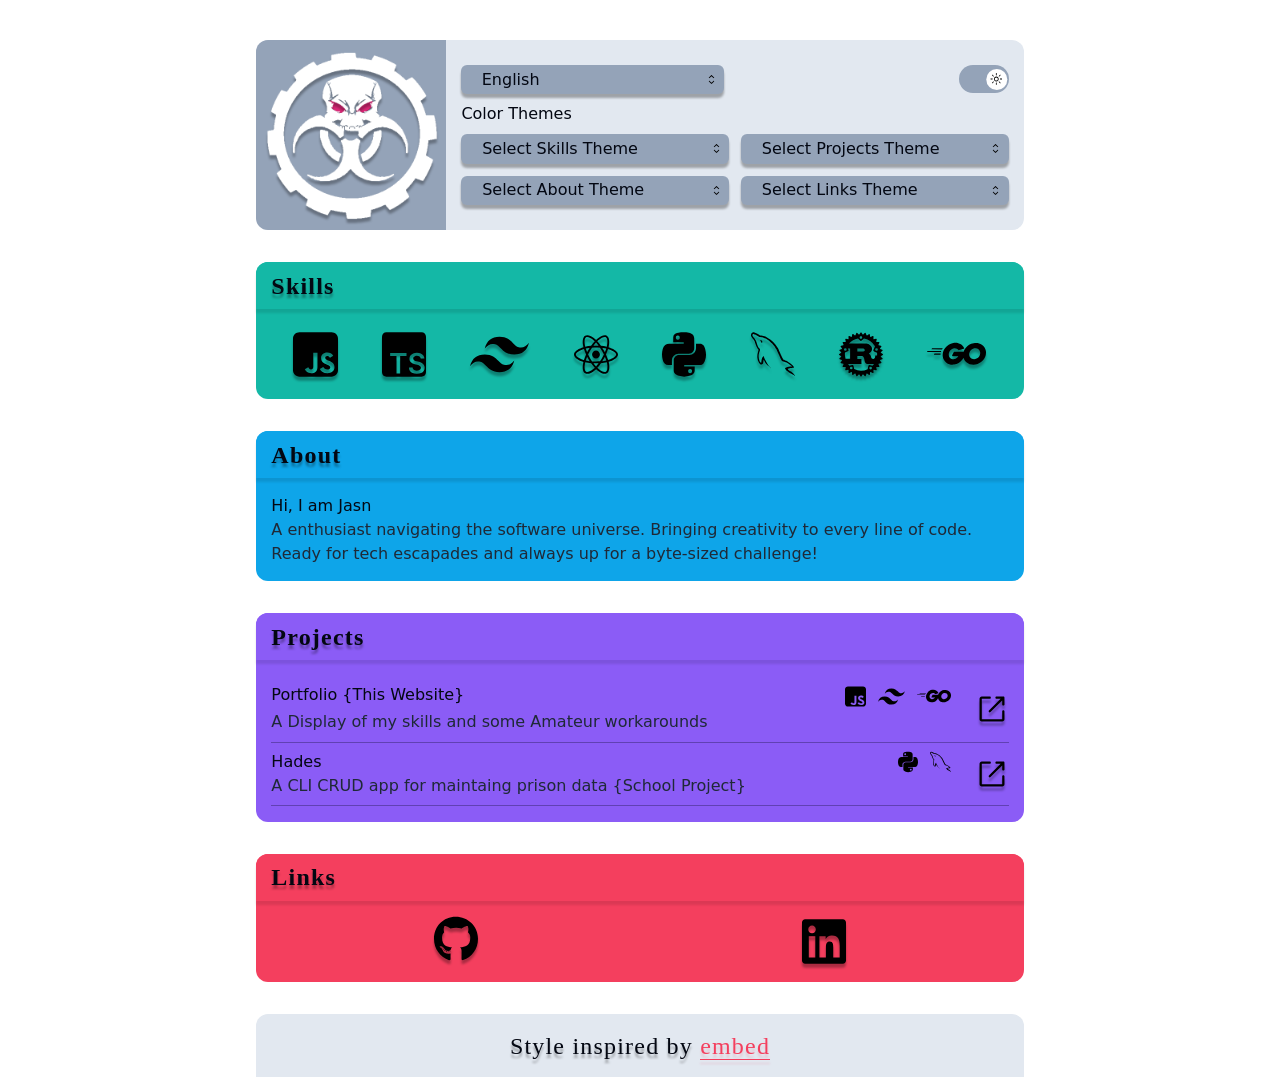
==== index.html @ 6ad72019 "first commit" ====
<!DOCTYPE html>
<html lang="de">
<head>
    <meta charset="UTF-8">
    <meta name="viewport" content="width=device-width, initial-scale=1.0">
    <title>Document</title>
    <link rel="stylesheet" href="global.css" />
    <script src="./script.js" defer></script>
    <script src="./components/switch.js" defer></script>
    <script src="./components/comboBox.js" defer></script>
    <script src="./components/comboOption.js" defer></script>
    <script src="./components/project.js" defer></script>
</head>
<body class="bg-primarybkg flex justify-center text-primarytext" >
    <main class="flex flex-col gap-8 pt-10 lg:w-3/5 xs:w-5/6 h-full">
        <section id="control" class="bg-secondarybkg md:rounded-xl sm:rounded-lg xs:rounded-md flex md:flex-row xs:flex-col xs:items-center w-full">
            <div id="side" class="bg-tertiarybkg flex justify-center md:rounded-l-xl sm:rounded-l-lg sm:rounded-t-none xs:rounded-t-md items-center md:w-1/3 xs:w-full h-full relative">
                <img src="./assets/eyes.svg" alt="eyes" class="absolute h-full xs:w-1/3 sm:w-1/4 md:w-full" />
                <img src="./assets/logo.svg" alt="logo" class="xs:w-1/3 sm:w-1/4 md:w-full drop-shadow-def dark:invert"/>
            </div>
            <div class="flex flex-col justify-start items-start w-full p-[2%] sm:gap-2 xs:gap-1">
                <div id="layer1" class="flex flex-row justify-between w-full">
                    <combo-box class="w-[48%]">
                        <combo-option>English</combo-option>
                        <combo-option>Hindi</combo-option>
                        <combo-option>German</combo-option>
                    </combo-box>
                    <rounded-switch />
                </div>
                <p class="md:inline xs:hidden">Color Themes</p>
                <div id="layer2" class="md:flex md:flex-row xs:hidden w-full gap-3 h-max">
                    <div id="column1" class="flex flex-col w-full h-full md:gap-3 sm:gap-2 xs:gap-1">
                        <combo-box class="w-full">
                            <combo-option onclick="colorChange('skills','teal')">Select Skills Theme</combo-option>
                            <combo-option onclick="colorChange('skills','rose')">Rose</combo-option>
                            <combo-option onclick="colorChange('skills','violet')">Violet</combo-option>
                            <combo-option onclick="colorChange('skills','sky')">Sky</combo-option>
                        </combo-box>
                        <combo-box class="w-full">
                            <combo-option onclick="colorChange('about','sky')">Select About Theme</combo-option>
                            <combo-option onclick="colorChange('about','teal')">Teal</combo-option>
                            <combo-option onclick="colorChange('about','rose')">Rose</combo-option>
                            <combo-option onclick="colorChange('about','violet')">Violet</combo-option>
                        </combo-box>
                    </div>
                    <div id="column2" class="flex flex-col w-full h-full md:gap-3 sm:gap-2 xs:gap-1">
                        <combo-box class="w-full">
                            <combo-option onclick="colorChange('projects','violet')">Select Projects Theme</combo-option>
                            <combo-option onclick="colorChange('projects','teal')">Teal</combo-option>
                            <combo-option onclick="colorChange('projects','rose')">Rose</combo-option>
                            <combo-option onclick="colorChange('projects','sky')">Sky</combo-option>
                        </combo-box>
                        <combo-box class="w-full">
                            <combo-option onclick="colorChange('links','rose')">Select Links  Theme</combo-option>
                            <combo-option onclick="colorChange('links','teal')">Teal</combo-option>
                            <combo-option onclick="colorChange('links','sky')">Sky</combo-option>
                            <combo-option onclick="colorChange('links','violet')">Violet</combo-option>
                        </combo-box>
                    </div>
                </div>
            </div>
        </section>

        <section id="skills" class="bg-darkteal  md:rounded-xl sm:rounded-lg xs:rounded-md w-full">
            <div id="header" class="py-[1%] px-[2%] bg-teal md:rounded-t-xl sm:rounded-t-lg  xs:rounded-t-md h-max drop-shadow-deflight">
                <p class="drop-shadow-def tracking-wider font-bold md:text-2xl sm:text-xl xs:text-sm font-montserrat">Skills</p>
            </div>
            <div id="body" class=" w-full p-[2%] drop-shadow-def flex flex-row justify-around md:rounded-b-xl sm:rounded-b-lg xs:rounded-b-md">
                <image src="./assets/techicons/js.svg" class="w-[6%] dark:invert"></image>
                <image src="./assets/techicons/ts.svg" class="w-[6%] dark:invert"></image>
                <image src="./assets/techicons/tailwind.svg" class="w-[8%] dark:invert"></image>
                <image src="./assets/techicons/react.svg" class="w-[6%] dark:invert"></image>
                <image src="./assets/techicons/python.svg" class="w-[6%] dark:invert"></image>
                <image src="./assets/techicons/mysql.svg" class="w-[6%] dark:invert"></image>
                <image src="./assets/techicons/rust.svg" class="w-[6%] dark:invert"></image>
                <image src="./assets/techicons/go.svg" class="w-[8%] dark:invert"></image>
            </div>
        </section>

        <section id="about" class="bg-darksky  md:rounded-xl sm:rounded-lg xs:rounded-md w-full">
            <div id="header" class="py-[1%] px-[2%] bg-sky md:rounded-t-xl sm:rounded-t-lg  xs:rounded-t-md h-max drop-shadow-deflight">
                <p class="drop-shadow-def tracking-wider font-bold md:text-2xl sm:text-xl xs:text-sm font-montserrat">About</p>
            </div>
            <div id="body" class=" w-full p-[2%] flex flex-row justify-between md:rounded-b-xl sm:rounded-b-lg xs:rounded-b-md">
                <p><span class="font-medium">Hi, I am Jasn</span><br>
                    <span class=" text-secondarytext">A enthusiast navigating the software universe. Bringing creativity to every line of code.  Ready for tech escapades and always up for a byte-sized challenge!</span>
                </p>
            </div>
        </section>

        <section id="projects" class="bg-darkviolet  md:rounded-xl sm:rounded-lg xs:rounded-md w-full">
            <div id="header" class="py-[1%] px-[2%] bg-violet md:rounded-t-xl sm:rounded-t-lg  xs:rounded-t-md h-max drop-shadow-deflight">
                <p class="drop-shadow-def tracking-wider font-bold md:text-2xl sm:text-xl xs:text-sm font-montserrat">Projects</p>
            </div>
            <div id="body" class=" w-full p-[2%] flex flex-col justify-between md:rounded-b-xl sm:rounded-b-lg xs:rounded-b-md h-max">
                <project-element class="w-full" link="https://github.com/JasnRathore/portfolio">
                    <p slot="title" class="md:w-1/2 xs:w-full ">Portfolio {This Website}</p>
                    <div slot="logos" class='md:flex flex-row w-1/2 justify-end xs:hidden gap-3'>
                        <image src="./assets/techicons/js.svg" class="w-[6%] dark:invert"></image>
                        <image src="./assets/techicons/tailwind.svg" class="w-[8%] dark:invert"></image>
                        <image src="./assets/techicons/go.svg" class="w-[10%] dark:invert"></image>
                    </div>
                    <p slot="description">A Display of my skills and some Amateur workarounds</p>
                </project-element>
                <project-element class="w-full"link='https://github.com/JasnRathore/Hades'>
                    <p slot="title" class="md:w-1/2 xs:w-full ">Hades</p>
                    <div slot="logos" class='md:flex flex-row w-1/2 justify-end xs:hidden gap-3'>
                        <image src="./assets/techicons/python.svg" class="w-[6%] dark:invert"></image>
                        <image src="./assets/techicons/mysql.svg" class="w-[6%] dark:invert"></image>
                    </div>
                    <p slot="description"> A CLI CRUD app for maintaing prison data {School Project}</p>
                </project-element>
        </section>

        <section id="links" class="bg-darkrose  md:rounded-xl sm:rounded-lg xs:rounded-md w-full">
            <div id="header" class="py-[1%] px-[2%] bg-rose md:rounded-t-xl sm:rounded-t-lg  xs:rounded-t-md h-max drop-shadow-deflight">
                <p class="drop-shadow-def tracking-wider font-bold md:text-2xl sm:text-xl xs:text-sm font-montserrat">Links</p>
            </div>
            <div id="body" class=" w-full p-[2%] drop-shadow-def flex flex-row justify-around md:rounded-b-xl sm:rounded-b-lg xs:rounded-b-md">
                <a href="https://github.com/JasnRathore" target="_blank" class="w-[6%]"><image src="./assets/techicons/github.svg" class="dark:invert"></image></a>
                <a href="https://www.linkedin.com/in/jasn-rathore-884644256" target="_blank" class="w-[6%]"><image src="./assets/techicons/linkedin.svg" class="dark:invert"></image></a>
            </div>
        </section>

        <section id="attribution" class="bg-secondarybkg  md:rounded-t-xl sm:rounded-t-lg xs:rounded-t-md w-full py-[2%] flex justify-center">
            <p class="tracking-wider font-medium md:text-2xl sm:text-xl xs:text-sm font-montserrat">
                <span class="dark:drop-shadow-[0_4px_1px_rgba(255,255,255,0.2)] drop-shadow-def ">Style inspired by</span>
                <a href="https://astolfo.co" target="_blank" class="text-rose drop-shadow-[0_4px_1px_rgba(244,63,94,0.2)] border-b-[0.1px] border-rose">embed</a>
            </p>
        </section>

    </main>
    <script>
        function colorChange(sectionId, colorIn) {
            // sky, teal, violet, rose
            const headerColors = ['bg-teal','bg-sky','bg-violet','bg-rose'];
            const bodyColors = ['bg-darkteal','bg-darksky','bg-darkviolet','bg-darkrose'];
            const section = document.querySelector('#'+sectionId);
            const header = section.querySelector('#header');
            for (let i = 0; i < headerColors.length; i++) {
                const color = headerColors[i];
                if (header.classList.contains(color)) {
                    header.classList.remove(color);
                    section.classList.remove(bodyColors[i]);
                }
            }
            section.classList.add('bg-dark'+colorIn);
            header.classList.add('bg-'+colorIn);
        }
    </script>
</body>
</html>
---- global.css ----
/*
! tailwindcss v3.4.1 | MIT License | https://tailwindcss.com
*/

/*
1. Prevent padding and border from affecting element width. (https://github.com/mozdevs/cssremedy/issues/4)
2. Allow adding a border to an element by just adding a border-width. (https://github.com/tailwindcss/tailwindcss/pull/116)
*/

*,
::before,
::after {
  box-sizing: border-box;
  /* 1 */
  border-width: 0;
  /* 2 */
  border-style: solid;
  /* 2 */
  border-color: #e5e7eb;
  /* 2 */
}

::before,
::after {
  --tw-content: '';
}

/*
1. Use a consistent sensible line-height in all browsers.
2. Prevent adjustments of font size after orientation changes in iOS.
3. Use a more readable tab size.
4. Use the user's configured `sans` font-family by default.
5. Use the user's configured `sans` font-feature-settings by default.
6. Use the user's configured `sans` font-variation-settings by default.
7. Disable tap highlights on iOS
*/

html,
:host {
  line-height: 1.5;
  /* 1 */
  -webkit-text-size-adjust: 100%;
  /* 2 */
  -moz-tab-size: 4;
  /* 3 */
  -o-tab-size: 4;
     tab-size: 4;
  /* 3 */
  font-family: ui-sans-serif, system-ui, sans-serif, "Apple Color Emoji", "Segoe UI Emoji", "Segoe UI Symbol", "Noto Color Emoji";
  /* 4 */
  font-feature-settings: normal;
  /* 5 */
  font-variation-settings: normal;
  /* 6 */
  -webkit-tap-highlight-color: transparent;
  /* 7 */
}

/*
1. Remove the margin in all browsers.
2. Inherit line-height from `html` so users can set them as a class directly on the `html` element.
*/

body {
  margin: 0;
  /* 1 */
  line-height: inherit;
  /* 2 */
}

/*
1. Add the correct height in Firefox.
2. Correct the inheritance of border color in Firefox. (https://bugzilla.mozilla.org/show_bug.cgi?id=190655)
3. Ensure horizontal rules are visible by default.
*/

hr {
  height: 0;
  /* 1 */
  color: inherit;
  /* 2 */
  border-top-width: 1px;
  /* 3 */
}

/*
Add the correct text decoration in Chrome, Edge, and Safari.
*/

abbr:where([title]) {
  -webkit-text-decoration: underline dotted;
          text-decoration: underline dotted;
}

/*
Remove the default font size and weight for headings.
*/

h1,
h2,
h3,
h4,
h5,
h6 {
  font-size: inherit;
  font-weight: inherit;
}

/*
Reset links to optimize for opt-in styling instead of opt-out.
*/

a {
  color: inherit;
  text-decoration: inherit;
}

/*
Add the correct font weight in Edge and Safari.
*/

b,
strong {
  font-weight: bolder;
}

/*
1. Use the user's configured `mono` font-family by default.
2. Use the user's configured `mono` font-feature-settings by default.
3. Use the user's configured `mono` font-variation-settings by default.
4. Correct the odd `em` font sizing in all browsers.
*/

code,
kbd,
samp,
pre {
  font-family: ui-monospace, SFMono-Regular, Menlo, Monaco, Consolas, "Liberation Mono", "Courier New", monospace;
  /* 1 */
  font-feature-settings: normal;
  /* 2 */
  font-variation-settings: normal;
  /* 3 */
  font-size: 1em;
  /* 4 */
}

/*
Add the correct font size in all browsers.
*/

small {
  font-size: 80%;
}

/*
Prevent `sub` and `sup` elements from affecting the line height in all browsers.
*/

sub,
sup {
  font-size: 75%;
  line-height: 0;
  position: relative;
  vertical-align: baseline;
}

sub {
  bottom: -0.25em;
}

sup {
  top: -0.5em;
}

/*
1. Remove text indentation from table contents in Chrome and Safari. (https://bugs.chromium.org/p/chromium/issues/detail?id=999088, https://bugs.webkit.org/show_bug.cgi?id=201297)
2. Correct table border color inheritance in all Chrome and Safari. (https://bugs.chromium.org/p/chromium/issues/detail?id=935729, https://bugs.webkit.org/show_bug.cgi?id=195016)
3. Remove gaps between table borders by default.
*/

table {
  text-indent: 0;
  /* 1 */
  border-color: inherit;
  /* 2 */
  border-collapse: collapse;
  /* 3 */
}

/*
1. Change the font styles in all browsers.
2. Remove the margin in Firefox and Safari.
3. Remove default padding in all browsers.
*/

button,
input,
optgroup,
select,
textarea {
  font-family: inherit;
  /* 1 */
  font-feature-settings: inherit;
  /* 1 */
  font-variation-settings: inherit;
  /* 1 */
  font-size: 100%;
  /* 1 */
  font-weight: inherit;
  /* 1 */
  line-height: inherit;
  /* 1 */
  color: inherit;
  /* 1 */
  margin: 0;
  /* 2 */
  padding: 0;
  /* 3 */
}

/*
Remove the inheritance of text transform in Edge and Firefox.
*/

button,
select {
  text-transform: none;
}

/*
1. Correct the inability to style clickable types in iOS and Safari.
2. Remove default button styles.
*/

button,
[type='button'],
[type='reset'],
[type='submit'] {
  -webkit-appearance: button;
  /* 1 */
  background-color: transparent;
  /* 2 */
  background-image: none;
  /* 2 */
}

/*
Use the modern Firefox focus style for all focusable elements.
*/

:-moz-focusring {
  outline: auto;
}

/*
Remove the additional `:invalid` styles in Firefox. (https://github.com/mozilla/gecko-dev/blob/2f9eacd9d3d995c937b4251a5557d95d494c9be1/layout/style/res/forms.css#L728-L737)
*/

:-moz-ui-invalid {
  box-shadow: none;
}

/*
Add the correct vertical alignment in Chrome and Firefox.
*/

progress {
  vertical-align: baseline;
}

/*
Correct the cursor style of increment and decrement buttons in Safari.
*/

::-webkit-inner-spin-button,
::-webkit-outer-spin-button {
  height: auto;
}

/*
1. Correct the odd appearance in Chrome and Safari.
2. Correct the outline style in Safari.
*/

[type='search'] {
  -webkit-appearance: textfield;
  /* 1 */
  outline-offset: -2px;
  /* 2 */
}

/*
Remove the inner padding in Chrome and Safari on macOS.
*/

::-webkit-search-decoration {
  -webkit-appearance: none;
}

/*
1. Correct the inability to style clickable types in iOS and Safari.
2. Change font properties to `inherit` in Safari.
*/

::-webkit-file-upload-button {
  -webkit-appearance: button;
  /* 1 */
  font: inherit;
  /* 2 */
}

/*
Add the correct display in Chrome and Safari.
*/

summary {
  display: list-item;
}

/*
Removes the default spacing and border for appropriate elements.
*/

blockquote,
dl,
dd,
h1,
h2,
h3,
h4,
h5,
h6,
hr,
figure,
p,
pre {
  margin: 0;
}

fieldset {
  margin: 0;
  padding: 0;
}

legend {
  padding: 0;
}

ol,
ul,
menu {
  list-style: none;
  margin: 0;
  padding: 0;
}

/*
Reset default styling for dialogs.
*/

dialog {
  padding: 0;
}

/*
Prevent resizing textareas horizontally by default.
*/

textarea {
  resize: vertical;
}

/*
1. Reset the default placeholder opacity in Firefox. (https://github.com/tailwindlabs/tailwindcss/issues/3300)
2. Set the default placeholder color to the user's configured gray 400 color.
*/

input::-moz-placeholder, textarea::-moz-placeholder {
  opacity: 1;
  /* 1 */
  color: #9ca3af;
  /* 2 */
}

input::placeholder,
textarea::placeholder {
  opacity: 1;
  /* 1 */
  color: #9ca3af;
  /* 2 */
}

/*
Set the default cursor for buttons.
*/

button,
[role="button"] {
  cursor: pointer;
}

/*
Make sure disabled buttons don't get the pointer cursor.
*/

:disabled {
  cursor: default;
}

/*
1. Make replaced elements `display: block` by default. (https://github.com/mozdevs/cssremedy/issues/14)
2. Add `vertical-align: middle` to align replaced elements more sensibly by default. (https://github.com/jensimmons/cssremedy/issues/14#issuecomment-634934210)
   This can trigger a poorly considered lint error in some tools but is included by design.
*/

img,
svg,
video,
canvas,
audio,
iframe,
embed,
object {
  display: block;
  /* 1 */
  vertical-align: middle;
  /* 2 */
}

/*
Constrain images and videos to the parent width and preserve their intrinsic aspect ratio. (https://github.com/mozdevs/cssremedy/issues/14)
*/

img,
video {
  max-width: 100%;
  height: auto;
}

/* Make elements with the HTML hidden attribute stay hidden by default */

[hidden] {
  display: none;
}

:root[data-mode="dark"] {
  --primarybkg: 224deg 71.43% 4.12%;
  --secondarybkg: 222.22deg 47.37% 11.18%;
  --tertiarybkg: 217.24deg 32.58% 17.45%;
  --selector: 220deg 29% 25%;
  --primarytext: 0deg 0% 100%;
  --secondarytext: 216 12.2% 83.92%;
  --teal: 173.41deg 80.39% 40%;
  --darkteal: 174.67deg 83.85% 31.57%;
  --violet: 258.31deg 89.53% 66.27%;
  --darkviolet: 262.12deg 83.26% 57.84%;
  --sky: 198.63deg 88.66% 48.43%;
  --darksky: 200.41deg 98.01% 39.41%;
  --rose: 349.72deg 89.16% 60.2%;
  --darkrose: 346.84deg 77.17% 49.8%;
}

:root[data-mode="light"] {
  --primarybkg: 0deg 0% 100%;
  --secondarybkg: 214.29deg 31.82% 91.37%;
  --tertiarybkg: 215deg 20.22% 65.1%;
  --selector: 218deg 17% 54%;
  --primarytext: 224deg 71.43% 4.12%;
  --secondarytext: 215 27.91% 16.86%;
  --teal: 173.41deg 80.39% 40%;
  --darkteal: 173.41deg 80.39% 40%;
  --violet: 258.31deg 89.53% 66.27%;
  --darkviolet: 258.31deg 89.53% 66.27%;
  --sky: 198.63deg 88.66% 48.43%;
  --darksky: 198.63deg 88.66% 48.43%;
  --rose: 349.72deg 89.16% 60.2%;
  --darkrose: 349.72deg 89.16% 60.2%;
}

.switch {
  height: 100%;
  width: 250%;
}

*, ::before, ::after {
  --tw-border-spacing-x: 0;
  --tw-border-spacing-y: 0;
  --tw-translate-x: 0;
  --tw-translate-y: 0;
  --tw-rotate: 0;
  --tw-skew-x: 0;
  --tw-skew-y: 0;
  --tw-scale-x: 1;
  --tw-scale-y: 1;
  --tw-pan-x:  ;
  --tw-pan-y:  ;
  --tw-pinch-zoom:  ;
  --tw-scroll-snap-strictness: proximity;
  --tw-gradient-from-position:  ;
  --tw-gradient-via-position:  ;
  --tw-gradient-to-position:  ;
  --tw-ordinal:  ;
  --tw-slashed-zero:  ;
  --tw-numeric-figure:  ;
  --tw-numeric-spacing:  ;
  --tw-numeric-fraction:  ;
  --tw-ring-inset:  ;
  --tw-ring-offset-width: 0px;
  --tw-ring-offset-color: #fff;
  --tw-ring-color: rgb(59 130 246 / 0.5);
  --tw-ring-offset-shadow: 0 0 #0000;
  --tw-ring-shadow: 0 0 #0000;
  --tw-shadow: 0 0 #0000;
  --tw-shadow-colored: 0 0 #0000;
  --tw-blur:  ;
  --tw-brightness:  ;
  --tw-contrast:  ;
  --tw-grayscale:  ;
  --tw-hue-rotate:  ;
  --tw-invert:  ;
  --tw-saturate:  ;
  --tw-sepia:  ;
  --tw-drop-shadow:  ;
  --tw-backdrop-blur:  ;
  --tw-backdrop-brightness:  ;
  --tw-backdrop-contrast:  ;
  --tw-backdrop-grayscale:  ;
  --tw-backdrop-hue-rotate:  ;
  --tw-backdrop-invert:  ;
  --tw-backdrop-opacity:  ;
  --tw-backdrop-saturate:  ;
  --tw-backdrop-sepia:  ;
}

::backdrop {
  --tw-border-spacing-x: 0;
  --tw-border-spacing-y: 0;
  --tw-translate-x: 0;
  --tw-translate-y: 0;
  --tw-rotate: 0;
  --tw-skew-x: 0;
  --tw-skew-y: 0;
  --tw-scale-x: 1;
  --tw-scale-y: 1;
  --tw-pan-x:  ;
  --tw-pan-y:  ;
  --tw-pinch-zoom:  ;
  --tw-scroll-snap-strictness: proximity;
  --tw-gradient-from-position:  ;
  --tw-gradient-via-position:  ;
  --tw-gradient-to-position:  ;
  --tw-ordinal:  ;
  --tw-slashed-zero:  ;
  --tw-numeric-figure:  ;
  --tw-numeric-spacing:  ;
  --tw-numeric-fraction:  ;
  --tw-ring-inset:  ;
  --tw-ring-offset-width: 0px;
  --tw-ring-offset-color: #fff;
  --tw-ring-color: rgb(59 130 246 / 0.5);
  --tw-ring-offset-shadow: 0 0 #0000;
  --tw-ring-shadow: 0 0 #0000;
  --tw-shadow: 0 0 #0000;
  --tw-shadow-colored: 0 0 #0000;
  --tw-blur:  ;
  --tw-brightness:  ;
  --tw-contrast:  ;
  --tw-grayscale:  ;
  --tw-hue-rotate:  ;
  --tw-invert:  ;
  --tw-saturate:  ;
  --tw-sepia:  ;
  --tw-drop-shadow:  ;
  --tw-backdrop-blur:  ;
  --tw-backdrop-brightness:  ;
  --tw-backdrop-contrast:  ;
  --tw-backdrop-grayscale:  ;
  --tw-backdrop-hue-rotate:  ;
  --tw-backdrop-invert:  ;
  --tw-backdrop-opacity:  ;
  --tw-backdrop-saturate:  ;
  --tw-backdrop-sepia:  ;
}

.container {
  width: 100%;
}

@media (min-width: 180px) {
  .container {
    max-width: 180px;
  }
}

@media (min-width: 360px) {
  .container {
    max-width: 360px;
  }
}

@media (min-width: 640px) {
  .container {
    max-width: 640px;
  }
}

@media (min-width: 768px) {
  .container {
    max-width: 768px;
  }
}

@media (min-width: 1024px) {
  .container {
    max-width: 1024px;
  }
}

@media (min-width: 1280px) {
  .container {
    max-width: 1280px;
  }
}

@media (min-width: 1536px) {
  .container {
    max-width: 1536px;
  }
}

.absolute {
  position: absolute;
}

.relative {
  position: relative;
}

.z-0 {
  z-index: 0;
}

.z-50 {
  z-index: 50;
}

.inline {
  display: inline;
}

.flex {
  display: flex;
}

.hidden {
  display: none;
}

.aspect-square {
  aspect-ratio: 1 / 1;
}

.size-3\/5 {
  width: 60%;
  height: 60%;
}

.h-\[28px\] {
  height: 28px;
}

.h-\[75\%\] {
  height: 75%;
}

.h-full {
  height: 100%;
}

.h-max {
  height: -moz-max-content;
  height: max-content;
}

.w-1\/2 {
  width: 50%;
}

.w-\[10\%\] {
  width: 10%;
}

.w-\[48\%\] {
  width: 48%;
}

.w-\[5\%\] {
  width: 5%;
}

.w-\[50px\] {
  width: 50px;
}

.w-\[6\%\] {
  width: 6%;
}

.w-\[8\%\] {
  width: 8%;
}

.w-full {
  width: 100%;
}

.w-max {
  width: -moz-max-content;
  width: max-content;
}

.translate-x-\[10\%\] {
  --tw-translate-x: 10%;
  transform: translate(var(--tw-translate-x), var(--tw-translate-y)) rotate(var(--tw-rotate)) skewX(var(--tw-skew-x)) skewY(var(--tw-skew-y)) scaleX(var(--tw-scale-x)) scaleY(var(--tw-scale-y));
}

.translate-x-\[130\%\] {
  --tw-translate-x: 130%;
  transform: translate(var(--tw-translate-x), var(--tw-translate-y)) rotate(var(--tw-rotate)) skewX(var(--tw-skew-x)) skewY(var(--tw-skew-y)) scaleX(var(--tw-scale-x)) scaleY(var(--tw-scale-y));
}

.cursor-pointer {
  cursor: pointer;
}

.flex-row {
  flex-direction: row;
}

.flex-col {
  flex-direction: column;
}

.items-start {
  align-items: flex-start;
}

.items-center {
  align-items: center;
}

.justify-start {
  justify-content: flex-start;
}

.justify-end {
  justify-content: flex-end;
}

.justify-center {
  justify-content: center;
}

.justify-between {
  justify-content: space-between;
}

.justify-around {
  justify-content: space-around;
}

.gap-3 {
  gap: 0.75rem;
}

.gap-6 {
  gap: 1.5rem;
}

.gap-8 {
  gap: 2rem;
}

.overflow-hidden {
  overflow: hidden;
}

.overflow-clip {
  overflow: clip;
}

.text-ellipsis {
  text-overflow: ellipsis;
}

.rounded-full {
  border-radius: 9999px;
}

.rounded-lg {
  border-radius: 0.5rem;
}

.rounded-md {
  border-radius: 0.375rem;
}

.border-\[0\.1px\] {
  border-width: 0.1px;
}

.border-b-\[0\.1px\] {
  border-bottom-width: 0.1px;
}

.border-none {
  border-style: none;
}

.border-black\/30 {
  border-color: rgb(0 0 0 / 0.3);
}

.border-rose {
  --tw-border-opacity: 1;
  border-color: hsl(var(--rose) / var(--tw-border-opacity));
}

.border-slate-950\/30 {
  border-color: rgb(2 6 23 / 0.3);
}

.bg-darkrose {
  --tw-bg-opacity: 1;
  background-color: hsl(var(--darkrose) / var(--tw-bg-opacity));
}

.bg-darksky {
  --tw-bg-opacity: 1;
  background-color: hsl(var(--darksky) / var(--tw-bg-opacity));
}

.bg-darkteal {
  --tw-bg-opacity: 1;
  background-color: hsl(var(--darkteal) / var(--tw-bg-opacity));
}

.bg-darkviolet {
  --tw-bg-opacity: 1;
  background-color: hsl(var(--darkviolet) / var(--tw-bg-opacity));
}

.bg-primarybkg {
  --tw-bg-opacity: 1;
  background-color: hsl(var(--primarybkg) / var(--tw-bg-opacity));
}

.bg-rose {
  --tw-bg-opacity: 1;
  background-color: hsl(var(--rose) / var(--tw-bg-opacity));
}

.bg-secondarybkg {
  --tw-bg-opacity: 1;
  background-color: hsl(var(--secondarybkg) / var(--tw-bg-opacity));
}

.bg-sky {
  --tw-bg-opacity: 1;
  background-color: hsl(var(--sky) / var(--tw-bg-opacity));
}

.bg-teal {
  --tw-bg-opacity: 1;
  background-color: hsl(var(--teal) / var(--tw-bg-opacity));
}

.bg-tertiarybkg {
  --tw-bg-opacity: 1;
  background-color: hsl(var(--tertiarybkg) / var(--tw-bg-opacity));
}

.bg-violet {
  --tw-bg-opacity: 1;
  background-color: hsl(var(--violet) / var(--tw-bg-opacity));
}

.bg-none {
  background-image: none;
}

.p-\[2\%\] {
  padding: 2%;
}

.p-\[5\%\] {
  padding: 5%;
}

.px-\[2\%\] {
  padding-left: 2%;
  padding-right: 2%;
}

.py-\[1\%\] {
  padding-top: 1%;
  padding-bottom: 1%;
}

.py-\[2\%\] {
  padding-top: 2%;
  padding-bottom: 2%;
}

.pl-\[6\%\] {
  padding-left: 6%;
}

.pt-10 {
  padding-top: 2.5rem;
}

.text-left {
  text-align: left;
}

.font-montserrat {
  font-family: Montserrat;
}

.font-bold {
  font-weight: 700;
}

.font-medium {
  font-weight: 500;
}

.tracking-wider {
  letter-spacing: 0.05em;
}

.text-primarytext {
  --tw-text-opacity: 1;
  color: hsl(var(--primarytext) / var(--tw-text-opacity));
}

.text-rose {
  --tw-text-opacity: 1;
  color: hsl(var(--rose) / var(--tw-text-opacity));
}

.text-secondarytext {
  --tw-text-opacity: 1;
  color: hsl(var(--secondarytext) / var(--tw-text-opacity));
}

.drop-shadow-\[0_4px_1px_rgba\(244\2c 63\2c 94\2c 0\.2\)\] {
  --tw-drop-shadow: drop-shadow(0 4px 1px rgba(244,63,94,0.2));
  filter: var(--tw-blur) var(--tw-brightness) var(--tw-contrast) var(--tw-grayscale) var(--tw-hue-rotate) var(--tw-invert) var(--tw-saturate) var(--tw-sepia) var(--tw-drop-shadow);
}

.drop-shadow-def {
  --tw-drop-shadow: drop-shadow(0 4px 1px rgba(0,0,0,0.3));
  filter: var(--tw-blur) var(--tw-brightness) var(--tw-contrast) var(--tw-grayscale) var(--tw-hue-rotate) var(--tw-invert) var(--tw-saturate) var(--tw-sepia) var(--tw-drop-shadow);
}

.drop-shadow-deflight {
  --tw-drop-shadow: drop-shadow(0 4px 1px rgba(0,0,0,0.1));
  filter: var(--tw-blur) var(--tw-brightness) var(--tw-contrast) var(--tw-grayscale) var(--tw-hue-rotate) var(--tw-invert) var(--tw-saturate) var(--tw-sepia) var(--tw-drop-shadow);
}

.transition-transform {
  transition-property: transform;
  transition-timing-function: cubic-bezier(0.4, 0, 0.2, 1);
  transition-duration: 150ms;
}

.duration-100 {
  transition-duration: 100ms;
}

.hover\:bg-selector:hover {
  --tw-bg-opacity: 1;
  background-color: hsl(var(--selector) / var(--tw-bg-opacity));
}

@media (min-width: 360px) {
  .xs\:hidden {
    display: none;
  }

  .xs\:w-1\/3 {
    width: 33.333333%;
  }

  .xs\:w-5\/6 {
    width: 83.333333%;
  }

  .xs\:w-full {
    width: 100%;
  }

  .xs\:flex-col {
    flex-direction: column;
  }

  .xs\:items-center {
    align-items: center;
  }

  .xs\:gap-1 {
    gap: 0.25rem;
  }

  .xs\:rounded-md {
    border-radius: 0.375rem;
  }

  .xs\:rounded-b-md {
    border-bottom-right-radius: 0.375rem;
    border-bottom-left-radius: 0.375rem;
  }

  .xs\:rounded-t-md {
    border-top-left-radius: 0.375rem;
    border-top-right-radius: 0.375rem;
  }

  .xs\:text-sm {
    font-size: 0.875rem;
    line-height: 1.25rem;
  }
}

@media (min-width: 640px) {
  .sm\:w-1\/4 {
    width: 25%;
  }

  .sm\:gap-2 {
    gap: 0.5rem;
  }

  .sm\:rounded-lg {
    border-radius: 0.5rem;
  }

  .sm\:rounded-b-lg {
    border-bottom-right-radius: 0.5rem;
    border-bottom-left-radius: 0.5rem;
  }

  .sm\:rounded-l-lg {
    border-top-left-radius: 0.5rem;
    border-bottom-left-radius: 0.5rem;
  }

  .sm\:rounded-t-lg {
    border-top-left-radius: 0.5rem;
    border-top-right-radius: 0.5rem;
  }

  .sm\:rounded-t-none {
    border-top-left-radius: 0px;
    border-top-right-radius: 0px;
  }

  .sm\:text-xl {
    font-size: 1.25rem;
    line-height: 1.75rem;
  }
}

@media (min-width: 768px) {
  .md\:inline {
    display: inline;
  }

  .md\:flex {
    display: flex;
  }

  .md\:w-1\/2 {
    width: 50%;
  }

  .md\:w-1\/3 {
    width: 33.333333%;
  }

  .md\:w-full {
    width: 100%;
  }

  .md\:flex-row {
    flex-direction: row;
  }

  .md\:gap-3 {
    gap: 0.75rem;
  }

  .md\:rounded-xl {
    border-radius: 0.75rem;
  }

  .md\:rounded-b-xl {
    border-bottom-right-radius: 0.75rem;
    border-bottom-left-radius: 0.75rem;
  }

  .md\:rounded-l-xl {
    border-top-left-radius: 0.75rem;
    border-bottom-left-radius: 0.75rem;
  }

  .md\:rounded-t-xl {
    border-top-left-radius: 0.75rem;
    border-top-right-radius: 0.75rem;
  }

  .md\:text-2xl {
    font-size: 1.5rem;
    line-height: 2rem;
  }
}

@media (min-width: 1024px) {
  .lg\:w-3\/5 {
    width: 60%;
  }
}

.dark\:border-white\/30:where([data-mode="dark"], [data-mode="dark"] *) {
  border-color: rgb(255 255 255 / 0.3);
}

.dark\:drop-shadow-\[0_4px_1px_rgba\(255\2c 255\2c 255\2c 0\.2\)\]:where([data-mode="dark"], [data-mode="dark"] *) {
  --tw-drop-shadow: drop-shadow(0 4px 1px rgba(255,255,255,0.2));
  filter: var(--tw-blur) var(--tw-brightness) var(--tw-contrast) var(--tw-grayscale) var(--tw-hue-rotate) var(--tw-invert) var(--tw-saturate) var(--tw-sepia) var(--tw-drop-shadow);
}

.dark\:invert:where([data-mode="dark"], [data-mode="dark"] *) {
  --tw-invert: invert(100%);
  filter: var(--tw-blur) var(--tw-brightness) var(--tw-contrast) var(--tw-grayscale) var(--tw-hue-rotate) var(--tw-invert) var(--tw-saturate) var(--tw-sepia) var(--tw-drop-shadow);
}
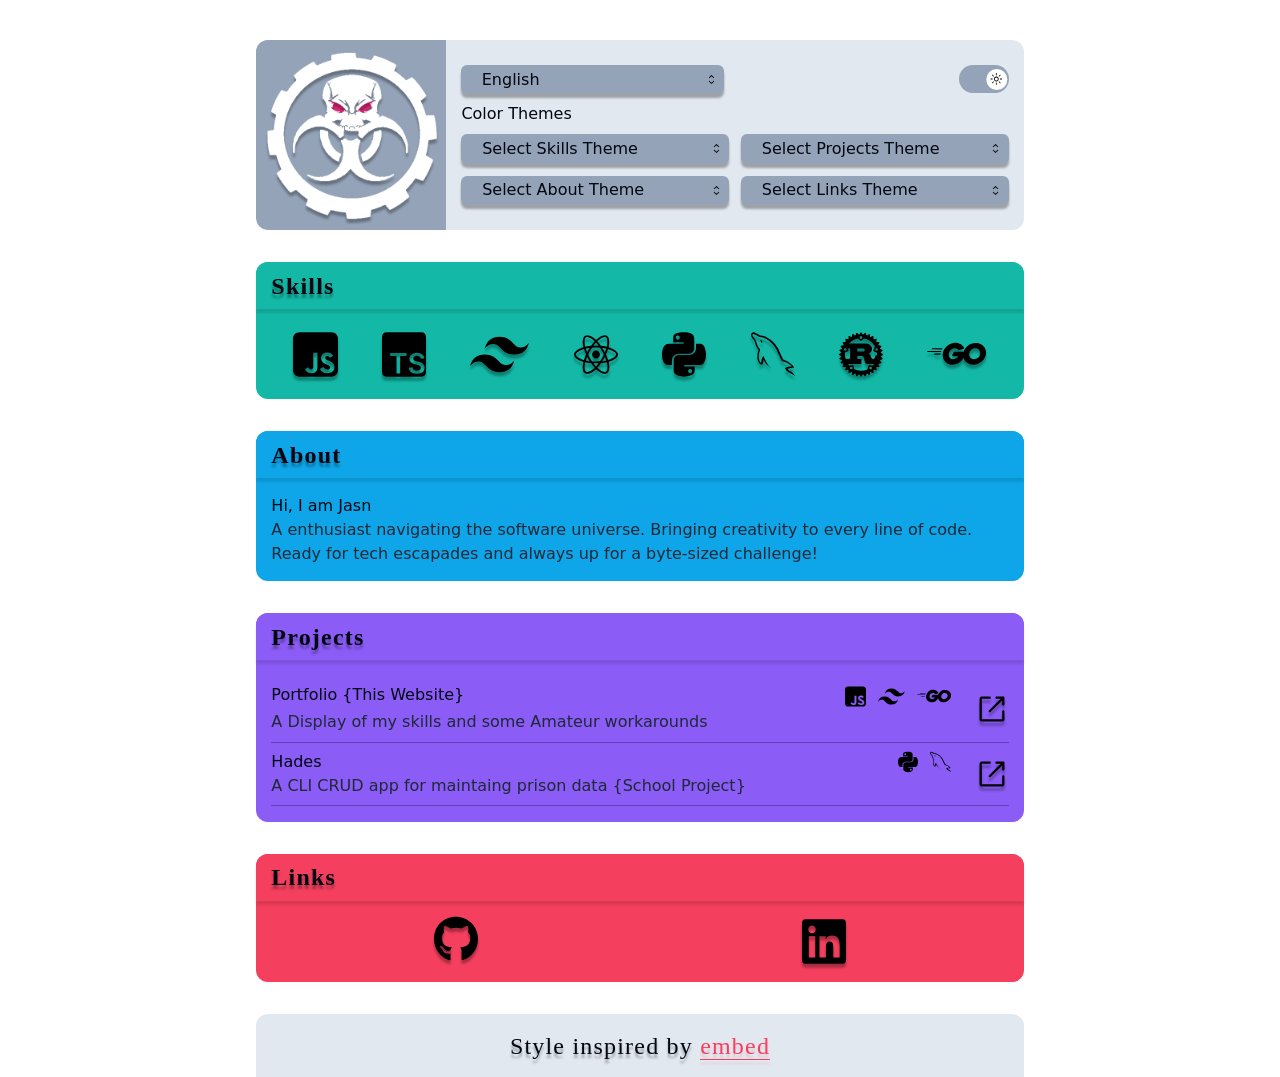
==== commit 498a9c90: "Add files via upload" ====
--- a/index.html
+++ b/index.html
@@ -1,152 +1,152 @@
-<!DOCTYPE html>
-<html lang="de">
-<head>
-    <meta charset="UTF-8">
-    <meta name="viewport" content="width=device-width, initial-scale=1.0">
-    <title>Document</title>
-    <link rel="stylesheet" href="global.css" />
-    <script src="./script.js" defer></script>
-    <script src="./components/switch.js" defer></script>
-    <script src="./components/comboBox.js" defer></script>
-    <script src="./components/comboOption.js" defer></script>
-    <script src="./components/project.js" defer></script>
-</head>
-<body class="bg-primarybkg flex justify-center text-primarytext" >
-    <main class="flex flex-col gap-8 pt-10 lg:w-3/5 xs:w-5/6 h-full">
-        <section id="control" class="bg-secondarybkg md:rounded-xl sm:rounded-lg xs:rounded-md flex md:flex-row xs:flex-col xs:items-center w-full">
-            <div id="side" class="bg-tertiarybkg flex justify-center md:rounded-l-xl sm:rounded-l-lg sm:rounded-t-none xs:rounded-t-md items-center md:w-1/3 xs:w-full h-full relative">
-                <img src="./assets/eyes.svg" alt="eyes" class="absolute h-full xs:w-1/3 sm:w-1/4 md:w-full" />
-                <img src="./assets/logo.svg" alt="logo" class="xs:w-1/3 sm:w-1/4 md:w-full drop-shadow-def dark:invert"/>
-            </div>
-            <div class="flex flex-col justify-start items-start w-full p-[2%] sm:gap-2 xs:gap-1">
-                <div id="layer1" class="flex flex-row justify-between w-full">
-                    <combo-box class="w-[48%]">
-                        <combo-option>English</combo-option>
-                        <combo-option>Hindi</combo-option>
-                        <combo-option>German</combo-option>
-                    </combo-box>
-                    <rounded-switch />
-                </div>
-                <p class="md:inline xs:hidden">Color Themes</p>
-                <div id="layer2" class="md:flex md:flex-row xs:hidden w-full gap-3 h-max">
-                    <div id="column1" class="flex flex-col w-full h-full md:gap-3 sm:gap-2 xs:gap-1">
-                        <combo-box class="w-full">
-                            <combo-option onclick="colorChange('skills','teal')">Select Skills Theme</combo-option>
-                            <combo-option onclick="colorChange('skills','rose')">Rose</combo-option>
-                            <combo-option onclick="colorChange('skills','violet')">Violet</combo-option>
-                            <combo-option onclick="colorChange('skills','sky')">Sky</combo-option>
-                        </combo-box>
-                        <combo-box class="w-full">
-                            <combo-option onclick="colorChange('about','sky')">Select About Theme</combo-option>
-                            <combo-option onclick="colorChange('about','teal')">Teal</combo-option>
-                            <combo-option onclick="colorChange('about','rose')">Rose</combo-option>
-                            <combo-option onclick="colorChange('about','violet')">Violet</combo-option>
-                        </combo-box>
-                    </div>
-                    <div id="column2" class="flex flex-col w-full h-full md:gap-3 sm:gap-2 xs:gap-1">
-                        <combo-box class="w-full">
-                            <combo-option onclick="colorChange('projects','violet')">Select Projects Theme</combo-option>
-                            <combo-option onclick="colorChange('projects','teal')">Teal</combo-option>
-                            <combo-option onclick="colorChange('projects','rose')">Rose</combo-option>
-                            <combo-option onclick="colorChange('projects','sky')">Sky</combo-option>
-                        </combo-box>
-                        <combo-box class="w-full">
-                            <combo-option onclick="colorChange('links','rose')">Select Links  Theme</combo-option>
-                            <combo-option onclick="colorChange('links','teal')">Teal</combo-option>
-                            <combo-option onclick="colorChange('links','sky')">Sky</combo-option>
-                            <combo-option onclick="colorChange('links','violet')">Violet</combo-option>
-                        </combo-box>
-                    </div>
-                </div>
-            </div>
-        </section>
-
-        <section id="skills" class="bg-darkteal  md:rounded-xl sm:rounded-lg xs:rounded-md w-full">
-            <div id="header" class="py-[1%] px-[2%] bg-teal md:rounded-t-xl sm:rounded-t-lg  xs:rounded-t-md h-max drop-shadow-deflight">
-                <p class="drop-shadow-def tracking-wider font-bold md:text-2xl sm:text-xl xs:text-sm font-montserrat">Skills</p>
-            </div>
-            <div id="body" class=" w-full p-[2%] drop-shadow-def flex flex-row justify-around md:rounded-b-xl sm:rounded-b-lg xs:rounded-b-md">
-                <image src="./assets/techicons/js.svg" class="w-[6%] dark:invert"></image>
-                <image src="./assets/techicons/ts.svg" class="w-[6%] dark:invert"></image>
-                <image src="./assets/techicons/tailwind.svg" class="w-[8%] dark:invert"></image>
-                <image src="./assets/techicons/react.svg" class="w-[6%] dark:invert"></image>
-                <image src="./assets/techicons/python.svg" class="w-[6%] dark:invert"></image>
-                <image src="./assets/techicons/mysql.svg" class="w-[6%] dark:invert"></image>
-                <image src="./assets/techicons/rust.svg" class="w-[6%] dark:invert"></image>
-                <image src="./assets/techicons/go.svg" class="w-[8%] dark:invert"></image>
-            </div>
-        </section>
-
-        <section id="about" class="bg-darksky  md:rounded-xl sm:rounded-lg xs:rounded-md w-full">
-            <div id="header" class="py-[1%] px-[2%] bg-sky md:rounded-t-xl sm:rounded-t-lg  xs:rounded-t-md h-max drop-shadow-deflight">
-                <p class="drop-shadow-def tracking-wider font-bold md:text-2xl sm:text-xl xs:text-sm font-montserrat">About</p>
-            </div>
-            <div id="body" class=" w-full p-[2%] flex flex-row justify-between md:rounded-b-xl sm:rounded-b-lg xs:rounded-b-md">
-                <p><span class="font-medium">Hi, I am Jasn</span><br>
-                    <span class=" text-secondarytext">A enthusiast navigating the software universe. Bringing creativity to every line of code.  Ready for tech escapades and always up for a byte-sized challenge!</span>
-                </p>
-            </div>
-        </section>
-
-        <section id="projects" class="bg-darkviolet  md:rounded-xl sm:rounded-lg xs:rounded-md w-full">
-            <div id="header" class="py-[1%] px-[2%] bg-violet md:rounded-t-xl sm:rounded-t-lg  xs:rounded-t-md h-max drop-shadow-deflight">
-                <p class="drop-shadow-def tracking-wider font-bold md:text-2xl sm:text-xl xs:text-sm font-montserrat">Projects</p>
-            </div>
-            <div id="body" class=" w-full p-[2%] flex flex-col justify-between md:rounded-b-xl sm:rounded-b-lg xs:rounded-b-md h-max">
-                <project-element class="w-full" link="https://github.com/JasnRathore/portfolio">
-                    <p slot="title" class="md:w-1/2 xs:w-full ">Portfolio {This Website}</p>
-                    <div slot="logos" class='md:flex flex-row w-1/2 justify-end xs:hidden gap-3'>
-                        <image src="./assets/techicons/js.svg" class="w-[6%] dark:invert"></image>
-                        <image src="./assets/techicons/tailwind.svg" class="w-[8%] dark:invert"></image>
-                        <image src="./assets/techicons/go.svg" class="w-[10%] dark:invert"></image>
-                    </div>
-                    <p slot="description">A Display of my skills and some Amateur workarounds</p>
-                </project-element>
-                <project-element class="w-full"link='https://github.com/JasnRathore/Hades'>
-                    <p slot="title" class="md:w-1/2 xs:w-full ">Hades</p>
-                    <div slot="logos" class='md:flex flex-row w-1/2 justify-end xs:hidden gap-3'>
-                        <image src="./assets/techicons/python.svg" class="w-[6%] dark:invert"></image>
-                        <image src="./assets/techicons/mysql.svg" class="w-[6%] dark:invert"></image>
-                    </div>
-                    <p slot="description"> A CLI CRUD app for maintaing prison data {School Project}</p>
-                </project-element>
-        </section>
-
-        <section id="links" class="bg-darkrose  md:rounded-xl sm:rounded-lg xs:rounded-md w-full">
-            <div id="header" class="py-[1%] px-[2%] bg-rose md:rounded-t-xl sm:rounded-t-lg  xs:rounded-t-md h-max drop-shadow-deflight">
-                <p class="drop-shadow-def tracking-wider font-bold md:text-2xl sm:text-xl xs:text-sm font-montserrat">Links</p>
-            </div>
-            <div id="body" class=" w-full p-[2%] drop-shadow-def flex flex-row justify-around md:rounded-b-xl sm:rounded-b-lg xs:rounded-b-md">
-                <a href="https://github.com/JasnRathore" target="_blank" class="w-[6%]"><image src="./assets/techicons/github.svg" class="dark:invert"></image></a>
-                <a href="https://www.linkedin.com/in/jasn-rathore-884644256" target="_blank" class="w-[6%]"><image src="./assets/techicons/linkedin.svg" class="dark:invert"></image></a>
-            </div>
-        </section>
-
-        <section id="attribution" class="bg-secondarybkg  md:rounded-t-xl sm:rounded-t-lg xs:rounded-t-md w-full py-[2%] flex justify-center">
-            <p class="tracking-wider font-medium md:text-2xl sm:text-xl xs:text-sm font-montserrat">
-                <span class="dark:drop-shadow-[0_4px_1px_rgba(255,255,255,0.2)] drop-shadow-def ">Style inspired by</span>
-                <a href="https://astolfo.co" target="_blank" class="text-rose drop-shadow-[0_4px_1px_rgba(244,63,94,0.2)] border-b-[0.1px] border-rose">embed</a>
-            </p>
-        </section>
-
-    </main>
-    <script>
-        function colorChange(sectionId, colorIn) {
-            // sky, teal, violet, rose
-            const headerColors = ['bg-teal','bg-sky','bg-violet','bg-rose'];
-            const bodyColors = ['bg-darkteal','bg-darksky','bg-darkviolet','bg-darkrose'];
-            const section = document.querySelector('#'+sectionId);
-            const header = section.querySelector('#header');
-            for (let i = 0; i < headerColors.length; i++) {
-                const color = headerColors[i];
-                if (header.classList.contains(color)) {
-                    header.classList.remove(color);
-                    section.classList.remove(bodyColors[i]);
-                }
-            }
-            section.classList.add('bg-dark'+colorIn);
-            header.classList.add('bg-'+colorIn);
-        }
-    </script>
-</body>
-</html>
+<!DOCTYPE html>
+<html lang="de">
+<head>
+    <meta charset="UTF-8">
+    <meta name="viewport" content="width=device-width, initial-scale=1.0">
+    <title>Document</title>
+    <link rel="stylesheet" href="global.css" />
+    <script src="./script.js" defer></script>
+    <script src="./components/switch.js" defer></script>
+    <script src="./components/comboBox.js" defer></script>
+    <script src="./components/comboOption.js" defer></script>
+    <script src="./components/project.js" defer></script>
+</head>
+<body class="bg-primarybkg flex justify-center text-primarytext" >
+    <main class="flex flex-col gap-8 pt-10 lg:w-3/5 xs:w-5/6 h-full">
+        <section id="control" class="bg-secondarybkg md:rounded-xl sm:rounded-lg xs:rounded-md flex md:flex-row xs:flex-col xs:items-center w-full overflow-clip">
+            <div id="side" class="bg-tertiarybkg flex justify-center md:rounded-l-xl md:rounded-t-none sm:rounded-t-lg xs:rounded-t-md items-center md:w-1/3 xs:w-full h-full relative">
+                <img src="./assets/eyes.svg" alt="eyes" class="absolute h-full xs:w-1/3 sm:w-1/4 md:w-full" />
+                <img src="./assets/logo.svg" alt="logo" class="xs:w-1/3 sm:w-1/4 md:w-full drop-shadow-def dark:invert"/>
+            </div>
+            <div class="flex flex-col justify-start items-start w-full p-[2%] sm:gap-2 xs:gap-1">
+                <div id="layer1" class="flex flex-row justify-between w-full">
+                    <combo-box class="w-[48%]">
+                        <combo-option>English</combo-option>
+                        <combo-option>Hindi</combo-option>
+                        <combo-option>German</combo-option>
+                    </combo-box>
+                    <rounded-switch />
+                </div>
+                <p class="md:inline xs:hidden">Color Themes</p>
+                <div id="layer2" class="md:flex md:flex-row xs:hidden w-full gap-3 h-max">
+                    <div id="column1" class="flex flex-col w-full h-full md:gap-3 sm:gap-2 xs:gap-1">
+                        <combo-box class="w-full">
+                            <combo-option onclick="colorChange('skills','teal')">Select Skills Theme</combo-option>
+                            <combo-option onclick="colorChange('skills','rose')">Rose</combo-option>
+                            <combo-option onclick="colorChange('skills','violet')">Violet</combo-option>
+                            <combo-option onclick="colorChange('skills','sky')">Sky</combo-option>
+                        </combo-box>
+                        <combo-box class="w-full">
+                            <combo-option onclick="colorChange('about','sky')">Select About Theme</combo-option>
+                            <combo-option onclick="colorChange('about','teal')">Teal</combo-option>
+                            <combo-option onclick="colorChange('about','rose')">Rose</combo-option>
+                            <combo-option onclick="colorChange('about','violet')">Violet</combo-option>
+                        </combo-box>
+                    </div>
+                    <div id="column2" class="flex flex-col w-full h-full md:gap-3 sm:gap-2 xs:gap-1">
+                        <combo-box class="w-full">
+                            <combo-option onclick="colorChange('projects','violet')">Select Projects Theme</combo-option>
+                            <combo-option onclick="colorChange('projects','teal')">Teal</combo-option>
+                            <combo-option onclick="colorChange('projects','rose')">Rose</combo-option>
+                            <combo-option onclick="colorChange('projects','sky')">Sky</combo-option>
+                        </combo-box>
+                        <combo-box class="w-full">
+                            <combo-option onclick="colorChange('links','rose')">Select Links  Theme</combo-option>
+                            <combo-option onclick="colorChange('links','teal')">Teal</combo-option>
+                            <combo-option onclick="colorChange('links','sky')">Sky</combo-option>
+                            <combo-option onclick="colorChange('links','violet')">Violet</combo-option>
+                        </combo-box>
+                    </div>
+                </div>
+            </div>
+        </section>
+
+        <section id="skills" class="bg-darkteal  md:rounded-xl sm:rounded-lg xs:rounded-md w-full">
+            <div id="header" class="py-[1%] px-[2%] bg-teal md:rounded-t-xl sm:rounded-t-lg  xs:rounded-t-md h-max drop-shadow-deflight">
+                <p class="drop-shadow-def tracking-wider font-bold md:text-2xl sm:text-xl xs:text-sm font-montserrat">Skills</p>
+            </div>
+            <div id="body" class=" w-full p-[2%] drop-shadow-def flex flex-row justify-around md:rounded-b-xl sm:rounded-b-lg xs:rounded-b-md">
+                <image src="./assets/techicons/js.svg" class="w-[6%] dark:invert"></image>
+                <image src="./assets/techicons/ts.svg" class="w-[6%] dark:invert"></image>
+                <image src="./assets/techicons/tailwind.svg" class="w-[8%] dark:invert"></image>
+                <image src="./assets/techicons/react.svg" class="w-[6%] dark:invert"></image>
+                <image src="./assets/techicons/python.svg" class="w-[6%] dark:invert"></image>
+                <image src="./assets/techicons/mysql.svg" class="w-[6%] dark:invert"></image>
+                <image src="./assets/techicons/rust.svg" class="w-[6%] dark:invert"></image>
+                <image src="./assets/techicons/go.svg" class="w-[8%] dark:invert"></image>
+            </div>
+        </section>
+
+        <section id="about" class="bg-darksky  md:rounded-xl sm:rounded-lg xs:rounded-md w-full">
+            <div id="header" class="py-[1%] px-[2%] bg-sky md:rounded-t-xl sm:rounded-t-lg  xs:rounded-t-md h-max drop-shadow-deflight">
+                <p class="drop-shadow-def tracking-wider font-bold md:text-2xl sm:text-xl xs:text-sm font-montserrat">About</p>
+            </div>
+            <div id="body" class=" w-full p-[2%] flex flex-row justify-between md:rounded-b-xl sm:rounded-b-lg xs:rounded-b-md">
+                <p><span class="font-medium">Hi, I am Jasn</span><br>
+                    <span class=" text-secondarytext">A enthusiast navigating the software universe. Bringing creativity to every line of code.  Ready for tech escapades and always up for a byte-sized challenge!</span>
+                </p>
+            </div>
+        </section>
+
+        <section id="projects" class="bg-darkviolet  md:rounded-xl sm:rounded-lg xs:rounded-md w-full">
+            <div id="header" class="py-[1%] px-[2%] bg-violet md:rounded-t-xl sm:rounded-t-lg  xs:rounded-t-md h-max drop-shadow-deflight">
+                <p class="drop-shadow-def tracking-wider font-bold md:text-2xl sm:text-xl xs:text-sm font-montserrat">Projects</p>
+            </div>
+            <div id="body" class=" w-full p-[2%] flex flex-col justify-between md:rounded-b-xl sm:rounded-b-lg xs:rounded-b-md h-max">
+                <project-element class="w-full" link="https://github.com/JasnRathore/portfolio">
+                    <p slot="title" class="md:w-1/2 xs:w-full ">Portfolio {This Website}</p>
+                    <div slot="logos" class='md:flex flex-row w-1/2 justify-end xs:hidden gap-3'>
+                        <image src="./assets/techicons/js.svg" class="w-[6%] dark:invert"></image>
+                        <image src="./assets/techicons/tailwind.svg" class="w-[8%] dark:invert"></image>
+                        <image src="./assets/techicons/go.svg" class="w-[10%] dark:invert"></image>
+                    </div>
+                    <p slot="description">A Display of my skills and some Amateur workarounds</p>
+                </project-element>
+                <project-element class="w-full"link='https://github.com/JasnRathore/Hades'>
+                    <p slot="title" class="md:w-1/2 xs:w-full ">Hades</p>
+                    <div slot="logos" class='md:flex flex-row w-1/2 justify-end xs:hidden gap-3'>
+                        <image src="./assets/techicons/python.svg" class="w-[6%] dark:invert"></image>
+                        <image src="./assets/techicons/mysql.svg" class="w-[6%] dark:invert"></image>
+                    </div>
+                    <p slot="description"> A CLI CRUD app for maintaing prison data {School Project}</p>
+                </project-element>
+        </section>
+
+        <section id="links" class="bg-darkrose  md:rounded-xl sm:rounded-lg xs:rounded-md w-full">
+            <div id="header" class="py-[1%] px-[2%] bg-rose md:rounded-t-xl sm:rounded-t-lg  xs:rounded-t-md h-max drop-shadow-deflight">
+                <p class="drop-shadow-def tracking-wider font-bold md:text-2xl sm:text-xl xs:text-sm font-montserrat">Links</p>
+            </div>
+            <div id="body" class=" w-full p-[2%] drop-shadow-def flex flex-row justify-around md:rounded-b-xl sm:rounded-b-lg xs:rounded-b-md">
+                <a href="https://github.com/JasnRathore" target="_blank" class="w-[6%]"><image src="./assets/techicons/github.svg" class="dark:invert"></image></a>
+                <a href="https://www.linkedin.com/in/jasn-rathore-884644256" target="_blank" class="w-[6%]"><image src="./assets/techicons/linkedin.svg" class="dark:invert"></image></a>
+            </div>
+        </section>
+
+        <section id="attribution" class="bg-secondarybkg  md:rounded-t-xl sm:rounded-t-lg xs:rounded-t-md w-full py-[2%] flex justify-center">
+            <p class="tracking-wider font-medium md:text-2xl sm:text-xl xs:text-sm font-montserrat">
+                <span class="dark:drop-shadow-[0_4px_1px_rgba(255,255,255,0.2)] drop-shadow-def ">Style inspired by</span>
+                <a href="https://astolfo.co" target="_blank" class="text-rose drop-shadow-[0_4px_1px_rgba(244,63,94,0.2)] border-b-[0.1px] border-rose">embed</a>
+            </p>
+        </section>
+
+    </main>
+    <script>
+        function colorChange(sectionId, colorIn) {
+            // sky, teal, violet, rose
+            const headerColors = ['bg-teal','bg-sky','bg-violet','bg-rose'];
+            const bodyColors = ['bg-darkteal','bg-darksky','bg-darkviolet','bg-darkrose'];
+            const section = document.querySelector('#'+sectionId);
+            const header = section.querySelector('#header');
+            for (let i = 0; i < headerColors.length; i++) {
+                const color = headerColors[i];
+                if (header.classList.contains(color)) {
+                    header.classList.remove(color);
+                    section.classList.remove(bodyColors[i]);
+                }
+            }
+            section.classList.add('bg-dark'+colorIn);
+            header.classList.add('bg-'+colorIn);
+        }
+    </script>
+</body>
+</html>
--- a/global.css
+++ b/global.css
@@ -1053,11 +1053,6 @@
     border-bottom-left-radius: 0.5rem;
   }
 
-  .sm\:rounded-l-lg {
-    border-top-left-radius: 0.5rem;
-    border-bottom-left-radius: 0.5rem;
-  }
-
   .sm\:rounded-t-lg {
     border-top-left-radius: 0.5rem;
     border-top-right-radius: 0.5rem;
@@ -1120,6 +1115,11 @@
   .md\:rounded-t-xl {
     border-top-left-radius: 0.75rem;
     border-top-right-radius: 0.75rem;
+  }
+
+  .md\:rounded-t-none {
+    border-top-left-radius: 0px;
+    border-top-right-radius: 0px;
   }
 
   .md\:text-2xl {
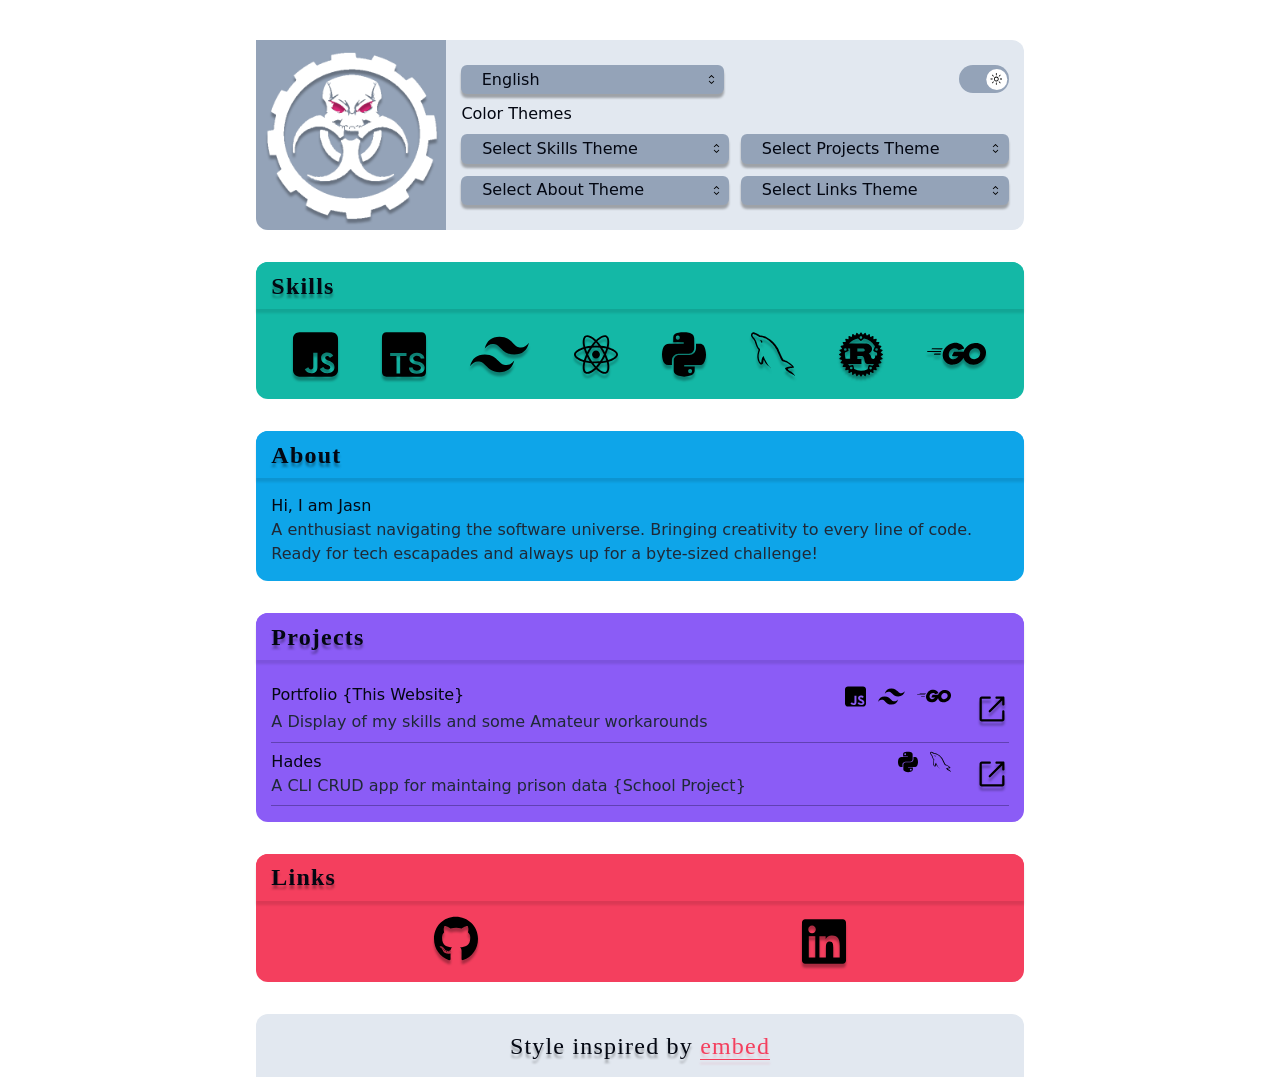
==== commit 79341af5: "Update index.html" ====
--- a/index.html
+++ b/index.html
@@ -13,7 +13,7 @@
 </head>
 <body class="bg-primarybkg flex justify-center text-primarytext" >
     <main class="flex flex-col gap-8 pt-10 lg:w-3/5 xs:w-5/6 h-full">
-        <section id="control" class="bg-secondarybkg md:rounded-xl sm:rounded-lg xs:rounded-md flex md:flex-row xs:flex-col xs:items-center w-full overflow-clip">
+        <section id="control" class="bg-secondarybkg md:rounded-xl sm:rounded-lg xs:rounded-md flex md:flex-row xs:flex-col xs:items-center w-full">
             <div id="side" class="bg-tertiarybkg flex justify-center md:rounded-l-xl md:rounded-t-none sm:rounded-t-lg xs:rounded-t-md items-center md:w-1/3 xs:w-full h-full relative">
                 <img src="./assets/eyes.svg" alt="eyes" class="absolute h-full xs:w-1/3 sm:w-1/4 md:w-full" />
                 <img src="./assets/logo.svg" alt="logo" class="xs:w-1/3 sm:w-1/4 md:w-full drop-shadow-def dark:invert"/>
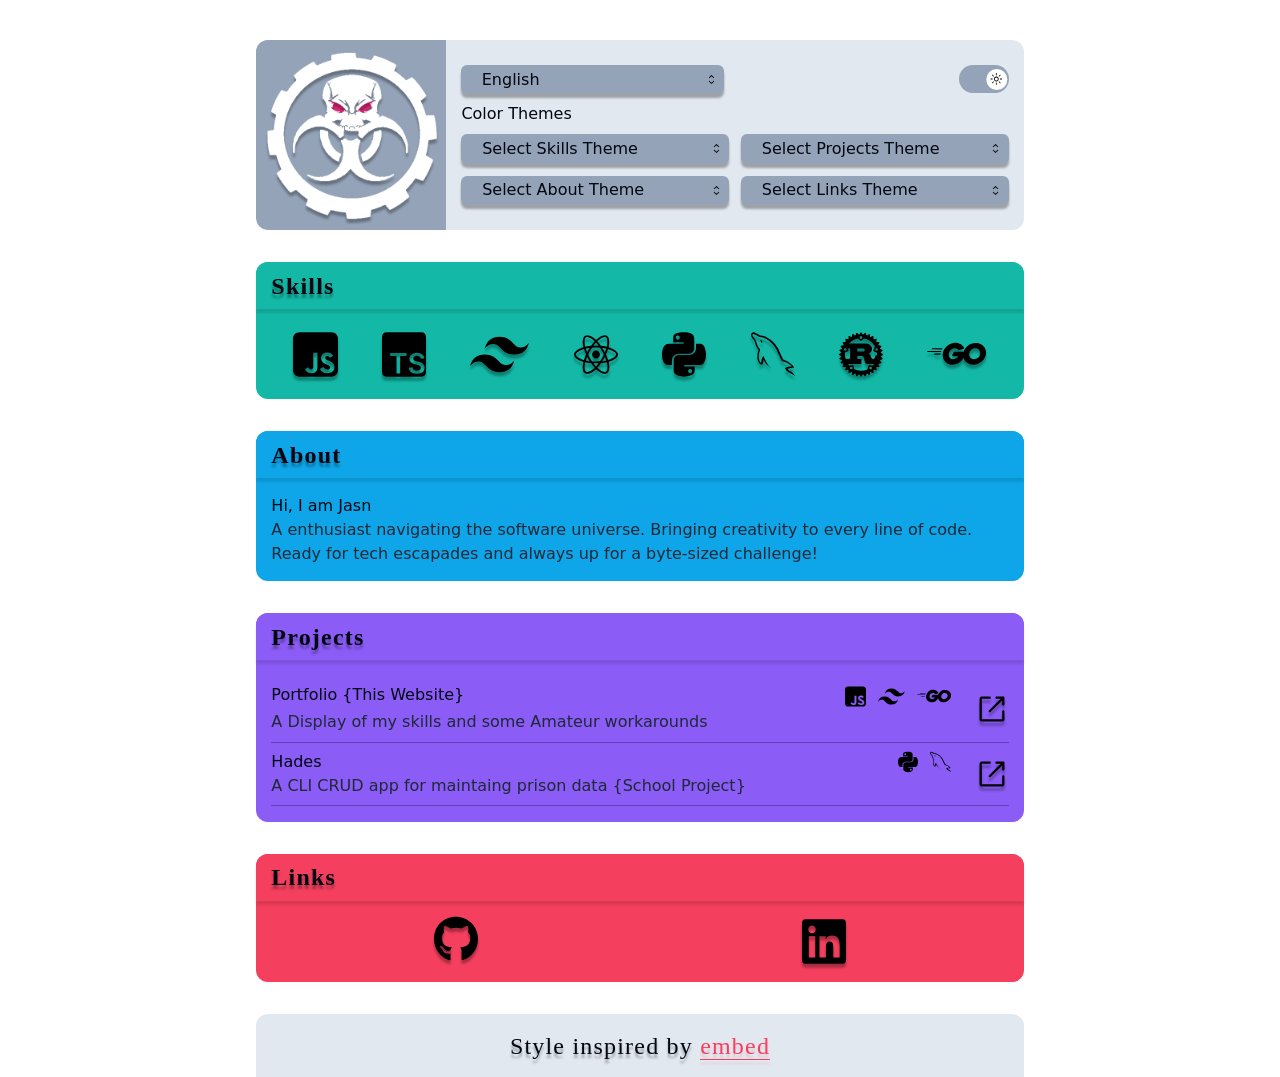
==== commit bac0eaa5: "Update index.html" ====
--- a/index.html
+++ b/index.html
@@ -13,10 +13,10 @@
 </head>
 <body class="bg-primarybkg flex justify-center text-primarytext" >
     <main class="flex flex-col gap-8 pt-10 lg:w-3/5 xs:w-5/6 h-full">
-        <section id="control" class="bg-secondarybkg md:rounded-xl sm:rounded-lg xs:rounded-md flex md:flex-row xs:flex-col xs:items-center w-full">
+        <section id="control" class="bg-secondarybkg md:rounded-xl sm:rounded-lg xs:rounded-md flex md:flex-row xs:flex-col xs:items-center w-full overflow-clip">
             <div id="side" class="bg-tertiarybkg flex justify-center md:rounded-l-xl md:rounded-t-none sm:rounded-t-lg xs:rounded-t-md items-center md:w-1/3 xs:w-full h-full relative">
-                <img src="./assets/eyes.svg" alt="eyes" class="absolute h-full xs:w-1/3 sm:w-1/4 md:w-full" />
-                <img src="./assets/logo.svg" alt="logo" class="xs:w-1/3 sm:w-1/4 md:w-full drop-shadow-def dark:invert"/>
+                <img src="../../assets/eyes.svg" alt="eyes" class="absolute h-full xs:w-1/3 sm:w-1/4 md:w-full" />
+                <img src="../../assets/logo.svg" alt="logo" class="xs:w-1/3 sm:w-1/4 md:w-full drop-shadow-def dark:invert"/>
             </div>
             <div class="flex flex-col justify-start items-start w-full p-[2%] sm:gap-2 xs:gap-1">
                 <div id="layer1" class="flex flex-row justify-between w-full">
@@ -93,7 +93,7 @@
                 <p class="drop-shadow-def tracking-wider font-bold md:text-2xl sm:text-xl xs:text-sm font-montserrat">Projects</p>
             </div>
             <div id="body" class=" w-full p-[2%] flex flex-col justify-between md:rounded-b-xl sm:rounded-b-lg xs:rounded-b-md h-max">
-                <project-element class="w-full" link="https://github.com/JasnRathore/portfolio">
+                <project-element class="w-full" link="/portfolio">
                     <p slot="title" class="md:w-1/2 xs:w-full ">Portfolio {This Website}</p>
                     <div slot="logos" class='md:flex flex-row w-1/2 justify-end xs:hidden gap-3'>
                         <image src="./assets/techicons/js.svg" class="w-[6%] dark:invert"></image>
@@ -102,7 +102,7 @@
                     </div>
                     <p slot="description">A Display of my skills and some Amateur workarounds</p>
                 </project-element>
-                <project-element class="w-full"link='https://github.com/JasnRathore/Hades'>
+                <project-element class="w-full"link='/hades'>
                     <p slot="title" class="md:w-1/2 xs:w-full ">Hades</p>
                     <div slot="logos" class='md:flex flex-row w-1/2 justify-end xs:hidden gap-3'>
                         <image src="./assets/techicons/python.svg" class="w-[6%] dark:invert"></image>
@@ -117,15 +117,15 @@
                 <p class="drop-shadow-def tracking-wider font-bold md:text-2xl sm:text-xl xs:text-sm font-montserrat">Links</p>
             </div>
             <div id="body" class=" w-full p-[2%] drop-shadow-def flex flex-row justify-around md:rounded-b-xl sm:rounded-b-lg xs:rounded-b-md">
-                <a href="https://github.com/JasnRathore" target="_blank" class="w-[6%]"><image src="./assets/techicons/github.svg" class="dark:invert"></image></a>
-                <a href="https://www.linkedin.com/in/jasn-rathore-884644256" target="_blank" class="w-[6%]"><image src="./assets/techicons/linkedin.svg" class="dark:invert"></image></a>
+                <a href="/github" target="_blank" class="w-[6%]"><image src="./assets/techicons/github.svg" class="dark:invert"></image></a>
+                <a href="/linkedin" target="_blank" class="w-[6%]"><image src="./assets/techicons/linkedin.svg" class="dark:invert"></image></a>
             </div>
         </section>
 
         <section id="attribution" class="bg-secondarybkg  md:rounded-t-xl sm:rounded-t-lg xs:rounded-t-md w-full py-[2%] flex justify-center">
             <p class="tracking-wider font-medium md:text-2xl sm:text-xl xs:text-sm font-montserrat">
                 <span class="dark:drop-shadow-[0_4px_1px_rgba(255,255,255,0.2)] drop-shadow-def ">Style inspired by</span>
-                <a href="https://astolfo.co" target="_blank" class="text-rose drop-shadow-[0_4px_1px_rgba(244,63,94,0.2)] border-b-[0.1px] border-rose">embed</a>
+                <a href="/embed" target="_blank" class="text-rose drop-shadow-[0_4px_1px_rgba(244,63,94,0.2)] border-b-[0.1px] border-rose">embed</a>
             </p>
         </section>
 
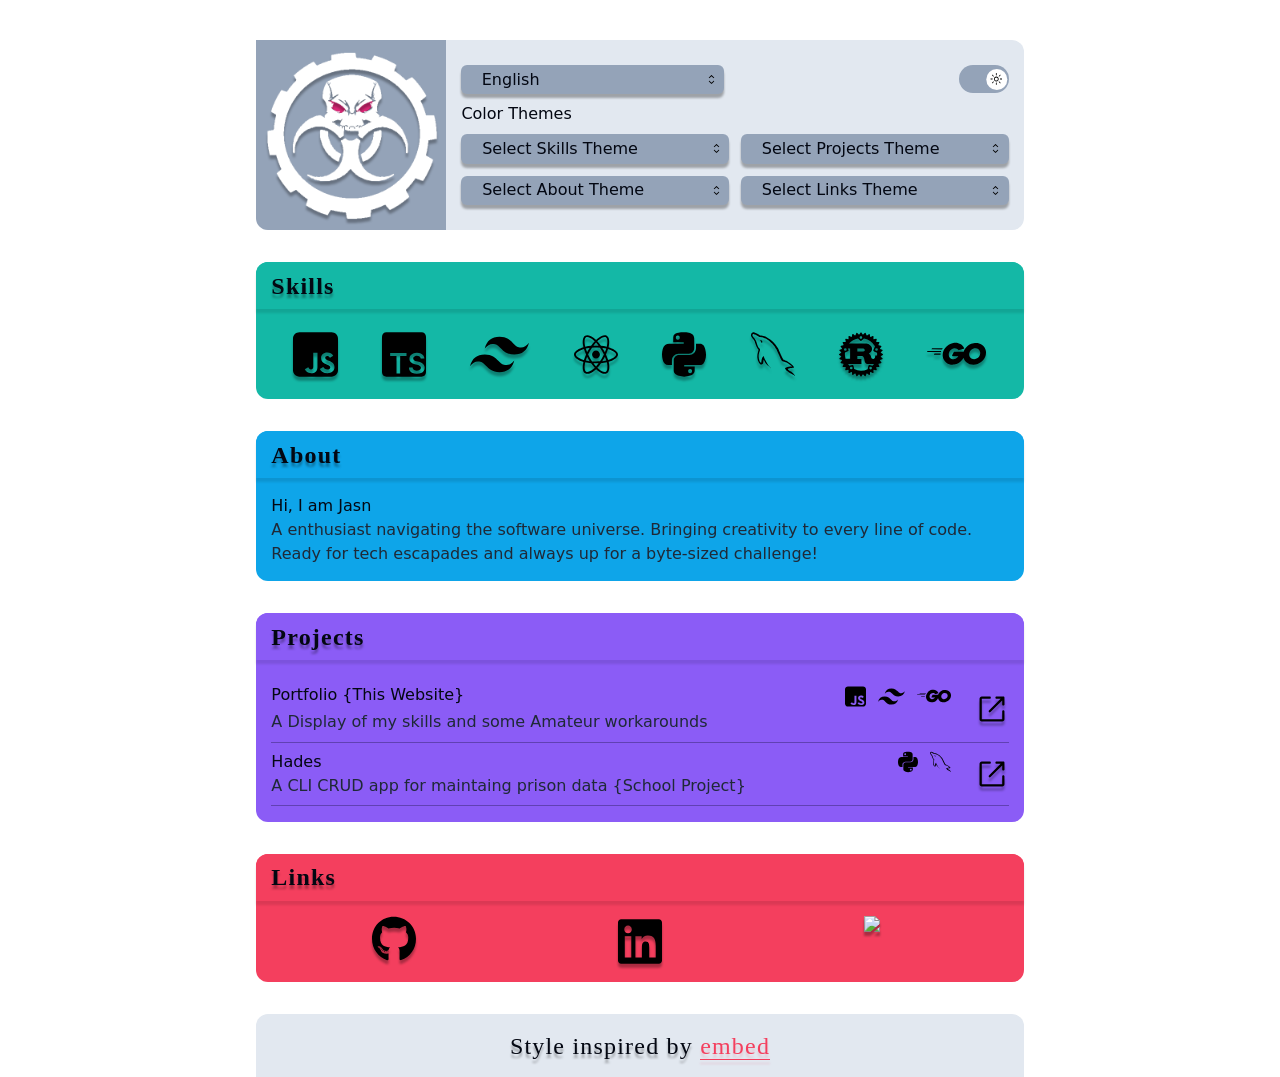
==== commit a850b48f: "Update index.html" ====
--- a/index.html
+++ b/index.html
@@ -13,7 +13,7 @@
 </head>
 <body class="bg-primarybkg flex justify-center text-primarytext" >
     <main class="flex flex-col gap-8 pt-10 lg:w-3/5 xs:w-5/6 h-full">
-        <section id="control" class="bg-secondarybkg md:rounded-xl sm:rounded-lg xs:rounded-md flex md:flex-row xs:flex-col xs:items-center w-full overflow-clip">
+        <section id="control" class="bg-secondarybkg md:rounded-xl sm:rounded-lg xs:rounded-md flex md:flex-row xs:flex-col xs:items-center w-full">
             <div id="side" class="bg-tertiarybkg flex justify-center md:rounded-l-xl md:rounded-t-none sm:rounded-t-lg xs:rounded-t-md items-center md:w-1/3 xs:w-full h-full relative">
                 <img src="../../assets/eyes.svg" alt="eyes" class="absolute h-full xs:w-1/3 sm:w-1/4 md:w-full" />
                 <img src="../../assets/logo.svg" alt="logo" class="xs:w-1/3 sm:w-1/4 md:w-full drop-shadow-def dark:invert"/>
@@ -119,6 +119,7 @@
             <div id="body" class=" w-full p-[2%] drop-shadow-def flex flex-row justify-around md:rounded-b-xl sm:rounded-b-lg xs:rounded-b-md">
                 <a href="/github" target="_blank" class="w-[6%]"><image src="./assets/techicons/github.svg" class="dark:invert"></image></a>
                 <a href="/linkedin" target="_blank" class="w-[6%]"><image src="./assets/techicons/linkedin.svg" class="dark:invert"></image></a>
+                <a href="https://jasnrathore.github.io/blog/" target="_blank" class="w-[6%]"><image src="./assets/icons/blog.svg" class="dark:invert"></image></a>
             </div>
         </section>
 
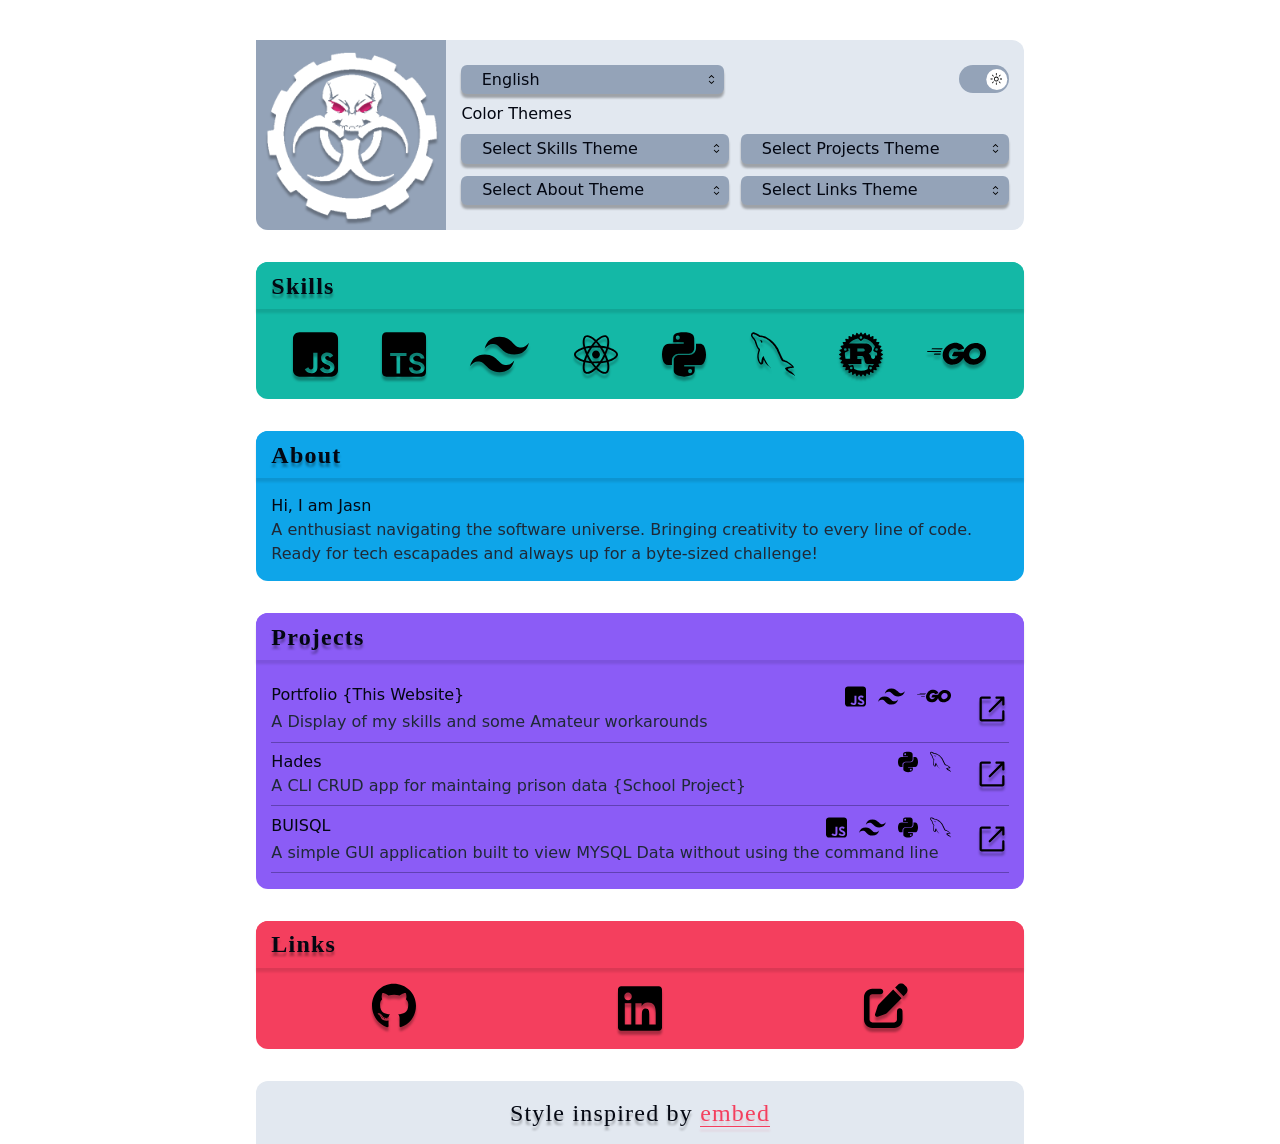
==== commit e094c95a: "added buisql link" ====
--- a/index.html
+++ b/index.html
@@ -93,7 +93,7 @@
                 <p class="drop-shadow-def tracking-wider font-bold md:text-2xl sm:text-xl xs:text-sm font-montserrat">Projects</p>
             </div>
             <div id="body" class=" w-full p-[2%] flex flex-col justify-between md:rounded-b-xl sm:rounded-b-lg xs:rounded-b-md h-max">
-                <project-element class="w-full" link="/portfolio">
+                <project-element class="w-full" link="https://github.com/JasnRathore/jasnrathore.github.io">
                     <p slot="title" class="md:w-1/2 xs:w-full ">Portfolio {This Website}</p>
                     <div slot="logos" class='md:flex flex-row w-1/2 justify-end xs:hidden gap-3'>
                         <image src="./assets/techicons/js.svg" class="w-[6%] dark:invert"></image>
@@ -102,13 +102,23 @@
                     </div>
                     <p slot="description">A Display of my skills and some Amateur workarounds</p>
                 </project-element>
-                <project-element class="w-full"link='/hades'>
+                <project-element class="w-full"link='https://github.com/JasnRathore/Hades'>
                     <p slot="title" class="md:w-1/2 xs:w-full ">Hades</p>
                     <div slot="logos" class='md:flex flex-row w-1/2 justify-end xs:hidden gap-3'>
                         <image src="./assets/techicons/python.svg" class="w-[6%] dark:invert"></image>
                         <image src="./assets/techicons/mysql.svg" class="w-[6%] dark:invert"></image>
                     </div>
                     <p slot="description"> A CLI CRUD app for maintaing prison data {School Project}</p>
+                </project-element>
+                <project-element class="w-full"link='https://github.com/JasnRathore/BUISQL'>
+                    <p slot="title" class="md:w-1/2 xs:w-full ">BUISQL</p>
+                    <div slot="logos" class='md:flex flex-row w-1/2 justify-end xs:hidden gap-3'>
+                        <image src="./assets/techicons/js.svg" class="w-[6%] dark:invert"></image>
+                        <image src="./assets/techicons/tailwind.svg" class="w-[8%] dark:invert"></image>
+                        <image src="./assets/techicons/python.svg" class="w-[6%] dark:invert"></image>
+                        <image src="./assets/techicons/mysql.svg" class="w-[6%] dark:invert"></image>
+                    </div>
+                    <p slot="description">A simple GUI application built to view MYSQL Data without using the command line</p>
                 </project-element>
         </section>
 
--- a/global.css
+++ b/global.css
@@ -720,6 +720,10 @@
   width: max-content;
 }
 
+.w-\[20\%\] {
+  width: 20%;
+}
+
 .translate-x-\[10\%\] {
   --tw-translate-x: 10%;
   transform: translate(var(--tw-translate-x), var(--tw-translate-y)) rotate(var(--tw-rotate)) skewX(var(--tw-skew-x)) skewY(var(--tw-skew-y)) scaleX(var(--tw-scale-x)) scaleY(var(--tw-scale-y));
@@ -808,6 +812,10 @@
 
 .border-\[0\.1px\] {
   border-width: 0.1px;
+}
+
+.border-2 {
+  border-width: 2px;
 }
 
 .border-b-\[0\.1px\] {
@@ -1058,11 +1066,6 @@
     border-top-right-radius: 0.5rem;
   }
 
-  .sm\:rounded-t-none {
-    border-top-left-radius: 0px;
-    border-top-right-radius: 0px;
-  }
-
   .sm\:text-xl {
     font-size: 1.25rem;
     line-height: 1.75rem;
@@ -1112,16 +1115,16 @@
     border-bottom-left-radius: 0.75rem;
   }
 
+  .md\:rounded-t-none {
+    border-top-left-radius: 0px;
+    border-top-right-radius: 0px;
+  }
+
   .md\:rounded-t-xl {
     border-top-left-radius: 0.75rem;
     border-top-right-radius: 0.75rem;
   }
 
-  .md\:rounded-t-none {
-    border-top-left-radius: 0px;
-    border-top-right-radius: 0px;
-  }
-
   .md\:text-2xl {
     font-size: 1.5rem;
     line-height: 2rem;
@@ -1146,4 +1149,4 @@
 .dark\:invert:where([data-mode="dark"], [data-mode="dark"] *) {
   --tw-invert: invert(100%);
   filter: var(--tw-blur) var(--tw-brightness) var(--tw-contrast) var(--tw-grayscale) var(--tw-hue-rotate) var(--tw-invert) var(--tw-saturate) var(--tw-sepia) var(--tw-drop-shadow);
-}+}
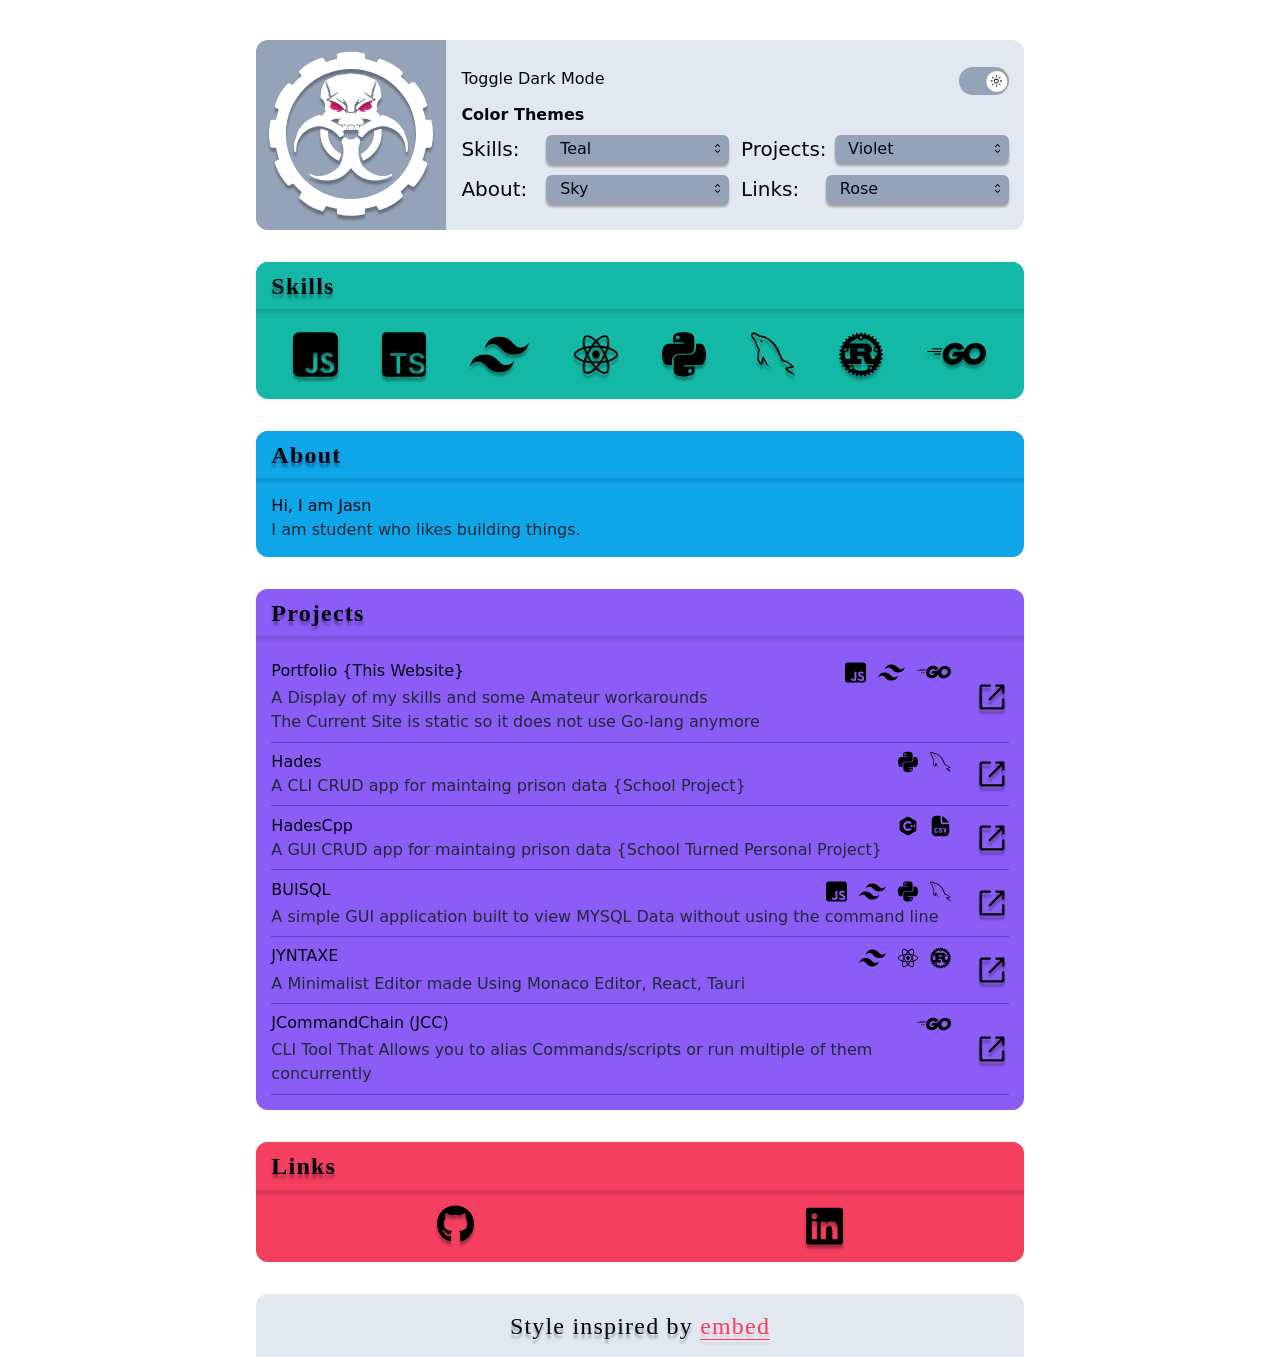
==== commit 5d0710a6: "first commit" ====
--- a/index.html
+++ b/index.html
@@ -1,163 +1,203 @@
-<!DOCTYPE html>
-<html lang="de">
-<head>
-    <meta charset="UTF-8">
-    <meta name="viewport" content="width=device-width, initial-scale=1.0">
-    <title>Document</title>
-    <link rel="stylesheet" href="global.css" />
-    <script src="./script.js" defer></script>
-    <script src="./components/switch.js" defer></script>
-    <script src="./components/comboBox.js" defer></script>
-    <script src="./components/comboOption.js" defer></script>
-    <script src="./components/project.js" defer></script>
-</head>
-<body class="bg-primarybkg flex justify-center text-primarytext" >
-    <main class="flex flex-col gap-8 pt-10 lg:w-3/5 xs:w-5/6 h-full">
-        <section id="control" class="bg-secondarybkg md:rounded-xl sm:rounded-lg xs:rounded-md flex md:flex-row xs:flex-col xs:items-center w-full">
-            <div id="side" class="bg-tertiarybkg flex justify-center md:rounded-l-xl md:rounded-t-none sm:rounded-t-lg xs:rounded-t-md items-center md:w-1/3 xs:w-full h-full relative">
-                <img src="../../assets/eyes.svg" alt="eyes" class="absolute h-full xs:w-1/3 sm:w-1/4 md:w-full" />
-                <img src="../../assets/logo.svg" alt="logo" class="xs:w-1/3 sm:w-1/4 md:w-full drop-shadow-def dark:invert"/>
-            </div>
-            <div class="flex flex-col justify-start items-start w-full p-[2%] sm:gap-2 xs:gap-1">
-                <div id="layer1" class="flex flex-row justify-between w-full">
-                    <combo-box class="w-[48%]">
-                        <combo-option>English</combo-option>
-                        <combo-option>Hindi</combo-option>
-                        <combo-option>German</combo-option>
-                    </combo-box>
-                    <rounded-switch />
-                </div>
-                <p class="md:inline xs:hidden">Color Themes</p>
-                <div id="layer2" class="md:flex md:flex-row xs:hidden w-full gap-3 h-max">
-                    <div id="column1" class="flex flex-col w-full h-full md:gap-3 sm:gap-2 xs:gap-1">
-                        <combo-box class="w-full">
-                            <combo-option onclick="colorChange('skills','teal')">Select Skills Theme</combo-option>
-                            <combo-option onclick="colorChange('skills','rose')">Rose</combo-option>
-                            <combo-option onclick="colorChange('skills','violet')">Violet</combo-option>
-                            <combo-option onclick="colorChange('skills','sky')">Sky</combo-option>
-                        </combo-box>
-                        <combo-box class="w-full">
-                            <combo-option onclick="colorChange('about','sky')">Select About Theme</combo-option>
-                            <combo-option onclick="colorChange('about','teal')">Teal</combo-option>
-                            <combo-option onclick="colorChange('about','rose')">Rose</combo-option>
-                            <combo-option onclick="colorChange('about','violet')">Violet</combo-option>
-                        </combo-box>
-                    </div>
-                    <div id="column2" class="flex flex-col w-full h-full md:gap-3 sm:gap-2 xs:gap-1">
-                        <combo-box class="w-full">
-                            <combo-option onclick="colorChange('projects','violet')">Select Projects Theme</combo-option>
-                            <combo-option onclick="colorChange('projects','teal')">Teal</combo-option>
-                            <combo-option onclick="colorChange('projects','rose')">Rose</combo-option>
-                            <combo-option onclick="colorChange('projects','sky')">Sky</combo-option>
-                        </combo-box>
-                        <combo-box class="w-full">
-                            <combo-option onclick="colorChange('links','rose')">Select Links  Theme</combo-option>
-                            <combo-option onclick="colorChange('links','teal')">Teal</combo-option>
-                            <combo-option onclick="colorChange('links','sky')">Sky</combo-option>
-                            <combo-option onclick="colorChange('links','violet')">Violet</combo-option>
-                        </combo-box>
-                    </div>
-                </div>
-            </div>
-        </section>
-
-        <section id="skills" class="bg-darkteal  md:rounded-xl sm:rounded-lg xs:rounded-md w-full">
-            <div id="header" class="py-[1%] px-[2%] bg-teal md:rounded-t-xl sm:rounded-t-lg  xs:rounded-t-md h-max drop-shadow-deflight">
-                <p class="drop-shadow-def tracking-wider font-bold md:text-2xl sm:text-xl xs:text-sm font-montserrat">Skills</p>
-            </div>
-            <div id="body" class=" w-full p-[2%] drop-shadow-def flex flex-row justify-around md:rounded-b-xl sm:rounded-b-lg xs:rounded-b-md">
-                <image src="./assets/techicons/js.svg" class="w-[6%] dark:invert"></image>
-                <image src="./assets/techicons/ts.svg" class="w-[6%] dark:invert"></image>
-                <image src="./assets/techicons/tailwind.svg" class="w-[8%] dark:invert"></image>
-                <image src="./assets/techicons/react.svg" class="w-[6%] dark:invert"></image>
-                <image src="./assets/techicons/python.svg" class="w-[6%] dark:invert"></image>
-                <image src="./assets/techicons/mysql.svg" class="w-[6%] dark:invert"></image>
-                <image src="./assets/techicons/rust.svg" class="w-[6%] dark:invert"></image>
-                <image src="./assets/techicons/go.svg" class="w-[8%] dark:invert"></image>
-            </div>
-        </section>
-
-        <section id="about" class="bg-darksky  md:rounded-xl sm:rounded-lg xs:rounded-md w-full">
-            <div id="header" class="py-[1%] px-[2%] bg-sky md:rounded-t-xl sm:rounded-t-lg  xs:rounded-t-md h-max drop-shadow-deflight">
-                <p class="drop-shadow-def tracking-wider font-bold md:text-2xl sm:text-xl xs:text-sm font-montserrat">About</p>
-            </div>
-            <div id="body" class=" w-full p-[2%] flex flex-row justify-between md:rounded-b-xl sm:rounded-b-lg xs:rounded-b-md">
-                <p><span class="font-medium">Hi, I am Jasn</span><br>
-                    <span class=" text-secondarytext">A enthusiast navigating the software universe. Bringing creativity to every line of code.  Ready for tech escapades and always up for a byte-sized challenge!</span>
-                </p>
-            </div>
-        </section>
-
-        <section id="projects" class="bg-darkviolet  md:rounded-xl sm:rounded-lg xs:rounded-md w-full">
-            <div id="header" class="py-[1%] px-[2%] bg-violet md:rounded-t-xl sm:rounded-t-lg  xs:rounded-t-md h-max drop-shadow-deflight">
-                <p class="drop-shadow-def tracking-wider font-bold md:text-2xl sm:text-xl xs:text-sm font-montserrat">Projects</p>
-            </div>
-            <div id="body" class=" w-full p-[2%] flex flex-col justify-between md:rounded-b-xl sm:rounded-b-lg xs:rounded-b-md h-max">
-                <project-element class="w-full" link="https://github.com/JasnRathore/jasnrathore.github.io">
-                    <p slot="title" class="md:w-1/2 xs:w-full ">Portfolio {This Website}</p>
-                    <div slot="logos" class='md:flex flex-row w-1/2 justify-end xs:hidden gap-3'>
-                        <image src="./assets/techicons/js.svg" class="w-[6%] dark:invert"></image>
-                        <image src="./assets/techicons/tailwind.svg" class="w-[8%] dark:invert"></image>
-                        <image src="./assets/techicons/go.svg" class="w-[10%] dark:invert"></image>
-                    </div>
-                    <p slot="description">A Display of my skills and some Amateur workarounds</p>
-                </project-element>
-                <project-element class="w-full"link='https://github.com/JasnRathore/Hades'>
-                    <p slot="title" class="md:w-1/2 xs:w-full ">Hades</p>
-                    <div slot="logos" class='md:flex flex-row w-1/2 justify-end xs:hidden gap-3'>
-                        <image src="./assets/techicons/python.svg" class="w-[6%] dark:invert"></image>
-                        <image src="./assets/techicons/mysql.svg" class="w-[6%] dark:invert"></image>
-                    </div>
-                    <p slot="description"> A CLI CRUD app for maintaing prison data {School Project}</p>
-                </project-element>
-                <project-element class="w-full"link='https://github.com/JasnRathore/BUISQL'>
-                    <p slot="title" class="md:w-1/2 xs:w-full ">BUISQL</p>
-                    <div slot="logos" class='md:flex flex-row w-1/2 justify-end xs:hidden gap-3'>
-                        <image src="./assets/techicons/js.svg" class="w-[6%] dark:invert"></image>
-                        <image src="./assets/techicons/tailwind.svg" class="w-[8%] dark:invert"></image>
-                        <image src="./assets/techicons/python.svg" class="w-[6%] dark:invert"></image>
-                        <image src="./assets/techicons/mysql.svg" class="w-[6%] dark:invert"></image>
-                    </div>
-                    <p slot="description">A simple GUI application built to view MYSQL Data without using the command line</p>
-                </project-element>
-        </section>
-
-        <section id="links" class="bg-darkrose  md:rounded-xl sm:rounded-lg xs:rounded-md w-full">
-            <div id="header" class="py-[1%] px-[2%] bg-rose md:rounded-t-xl sm:rounded-t-lg  xs:rounded-t-md h-max drop-shadow-deflight">
-                <p class="drop-shadow-def tracking-wider font-bold md:text-2xl sm:text-xl xs:text-sm font-montserrat">Links</p>
-            </div>
-            <div id="body" class=" w-full p-[2%] drop-shadow-def flex flex-row justify-around md:rounded-b-xl sm:rounded-b-lg xs:rounded-b-md">
-                <a href="/github" target="_blank" class="w-[6%]"><image src="./assets/techicons/github.svg" class="dark:invert"></image></a>
-                <a href="/linkedin" target="_blank" class="w-[6%]"><image src="./assets/techicons/linkedin.svg" class="dark:invert"></image></a>
-                <a href="https://jasnrathore.github.io/blog/" target="_blank" class="w-[6%]"><image src="./assets/icons/blog.svg" class="dark:invert"></image></a>
-            </div>
-        </section>
-
-        <section id="attribution" class="bg-secondarybkg  md:rounded-t-xl sm:rounded-t-lg xs:rounded-t-md w-full py-[2%] flex justify-center">
-            <p class="tracking-wider font-medium md:text-2xl sm:text-xl xs:text-sm font-montserrat">
-                <span class="dark:drop-shadow-[0_4px_1px_rgba(255,255,255,0.2)] drop-shadow-def ">Style inspired by</span>
-                <a href="/embed" target="_blank" class="text-rose drop-shadow-[0_4px_1px_rgba(244,63,94,0.2)] border-b-[0.1px] border-rose">embed</a>
-            </p>
-        </section>
-
-    </main>
-    <script>
-        function colorChange(sectionId, colorIn) {
-            // sky, teal, violet, rose
-            const headerColors = ['bg-teal','bg-sky','bg-violet','bg-rose'];
-            const bodyColors = ['bg-darkteal','bg-darksky','bg-darkviolet','bg-darkrose'];
-            const section = document.querySelector('#'+sectionId);
-            const header = section.querySelector('#header');
-            for (let i = 0; i < headerColors.length; i++) {
-                const color = headerColors[i];
-                if (header.classList.contains(color)) {
-                    header.classList.remove(color);
-                    section.classList.remove(bodyColors[i]);
-                }
-            }
-            section.classList.add('bg-dark'+colorIn);
-            header.classList.add('bg-'+colorIn);
-        }
-    </script>
-</body>
-</html>
+<!DOCTYPE html>
+<html lang="de">
+<head>
+    <meta charset="UTF-8">
+    <meta name="viewport" content="width=device-width, initial-scale=1.0">
+    <title>Jasn Rathore</title>
+    <link rel="stylesheet" href="global.css" />
+    <script src="./script.js" defer></script>
+    <script src="./components/switch.js" defer></script>
+    <script src="./components/comboBox.js" defer></script>
+    <script src="./components/comboOption.js" defer></script>
+    <script src="./components/project.js" defer></script>
+</head>
+<body class="bg-primarybkg flex justify-center text-primarytext" >
+    <main class="flex flex-col gap-8 pt-10 lg:w-3/5 xs:w-5/6 h-full">
+        <section id="control" class="bg-secondarybkg md:rounded-xl sm:rounded-lg xs:rounded-md flex md:flex-row xxs:flex-col xs:items-center w-full">
+            <div id="side" class="bg-tertiarybkg flex justify-center md:rounded-l-xl md:rounded-tl-xl md:rounded-t-none sm:rounded-t-lg xxs:rounded-t-md items-center md:w-1/3 xs:w-full h-full relative">
+                <img src="../../assets/eyes.svg" alt="eyes" class="absolute h-full xxs:w-1/3 sm:w-1/4 md:w-full" />
+                <img src="../../assets/lightlogo.svg" alt="logo" class="xxs:w-1/3 sm:w-1/4 md:w-full drop-shadow-def dark:invert"/>
+            </div>
+            <div class="flex flex-col justify-start items-start w-full p-[2%] sm:gap-2 xs:gap-1">
+                <div id="layer1" class="flex flex-row justify-between w-full">
+                   Toggle Dark Mode
+                    <!--combo-box class="w-[48%]">
+                        <combo-option>English</combo-option>
+                        <combo-option>Hindi</combo-option>
+                        <combo-option>German</combo-option>
+                    </combo-box-->
+                    <rounded-switch />
+                </div>
+                <p class="md:inline xs:hidden xxs:hidden font-bold">Color Themes</p>
+                <div id="layer2" class="md:flex md:flex-row xs:hidden xxs:hidden w-full gap-3 h-max">
+                    <div id="column1" class="flex flex-col w-full h-full md:gap-3 sm:gap-2 xs:gap-1">
+                    <div class="flex flex-row gap-2">
+                        <p class="text-xl w-28">Skills:</p>
+                        <combo-box class="w-full">
+                            <combo-option onclick="colorChange('skills','teal')">Teal</combo-option>
+                            <combo-option onclick="colorChange('skills','rose')">Rose</combo-option>
+                            <combo-option onclick="colorChange('skills','violet')">Violet</combo-option>
+                            <combo-option onclick="colorChange('skills','sky')">Sky</combo-option>
+                        </combo-box>
+                    </div>
+                    <div class="flex flex-row gap-2">
+                        <p class="text-xl w-28">About: </p>
+                        <combo-box class="w-full">
+                            <combo-option onclick="colorChange('about','sky')">Sky</combo-option>
+                            <combo-option onclick="colorChange('about','teal')">Teal</combo-option>
+                            <combo-option onclick="colorChange('about','rose')">Rose</combo-option>
+                            <combo-option onclick="colorChange('about','violet')">Violet</combo-option>
+                        </combo-box>
+                    </div>
+                    </div>
+                    <div id="column2" class="flex flex-col w-full h-full md:gap-3 sm:gap-2 xs:gap-1">
+                        <div class="flex flex-row gap-2">
+                            <p class="text-xl w-28">Projects:</p>
+                        <combo-box class="w-full">
+                                <combo-option onclick="colorChange('projects','violet')">Violet</combo-option>
+                                <combo-option onclick="colorChange('projects','teal')">Teal</combo-option>
+                                <combo-option onclick="colorChange('projects','rose')">Rose</combo-option>
+                                <combo-option onclick="colorChange('projects','sky')">Sky</combo-option>
+                            </combo-box>
+                        </div>
+                        <div class="flex flex-row gap-2">
+                            <p class="text-xl w-28">Links: </p>
+                            <combo-box class="w-full">
+                                <combo-option onclick="colorChange('links','rose')">Rose</combo-option>
+                                <combo-option onclick="colorChange('links','teal')">Teal</combo-option>
+                                <combo-option onclick="colorChange('links','sky')">Sky</combo-option>
+                                <combo-option onclick="colorChange('links','violet')">Violet</combo-option>
+                            </combo-box>
+                        </div>
+                    </div>
+                </div>
+            </div>
+        </section>
+
+        <section id="skills" class="bg-darkteal  md:rounded-xl sm:rounded-lg xs:rounded-md w-full">
+            <div id="header" class="py-[1%] px-[2%] bg-teal md:rounded-t-xl sm:rounded-t-lg  xs:rounded-t-md h-max drop-shadow-deflight">
+                <p class="drop-shadow-def tracking-wider font-bold md:text-2xl sm:text-xl xs:text-sm font-montserrat">Skills</p>
+            </div>
+            <div id="body" class=" w-full p-[2%] drop-shadow-def flex flex-row justify-around md:rounded-b-xl sm:rounded-b-lg xs:rounded-b-md">
+                <image src="./assets/techicons/js.svg" class="w-[6%] dark:invert"></image>
+                <image src="./assets/techicons/ts.svg" class="w-[6%] dark:invert"></image>
+                <image src="./assets/techicons/tailwind.svg" class="w-[8%] dark:invert"></image>
+                <image src="./assets/techicons/react.svg" class="w-[6%] dark:invert"></image>
+                <image src="./assets/techicons/python.svg" class="w-[6%] dark:invert"></image>
+                <image src="./assets/techicons/mysql.svg" class="w-[6%] dark:invert"></image>
+                <image src="./assets/techicons/rust.svg" class="w-[6%] dark:invert"></image>
+                <image src="./assets/techicons/go.svg" class="w-[8%] dark:invert"></image>
+            </div>
+        </section>
+
+        <section id="about" class="bg-darksky  md:rounded-xl sm:rounded-lg xs:rounded-md w-full">
+            <div id="header" class="py-[1%] px-[2%] bg-sky md:rounded-t-xl sm:rounded-t-lg  xs:rounded-t-md h-max drop-shadow-deflight">
+                <p class="drop-shadow-def tracking-wider font-bold md:text-2xl sm:text-xl xs:text-sm font-montserrat">About</p>
+            </div>
+            <div id="body" class=" w-full p-[2%] flex flex-row justify-between md:rounded-b-xl sm:rounded-b-lg xs:rounded-b-md">
+                <p><span class="font-medium">Hi, I am Jasn</span><br>
+                    <span class=" text-secondarytext">
+                    I am student who likes building things.
+                    </span>
+                </p>
+            </div>
+        </section>
+
+        <section id="projects" class="bg-darkviolet  md:rounded-xl sm:rounded-lg xs:rounded-md w-full">
+            <div id="header" class="py-[1%] px-[2%] bg-violet md:rounded-t-xl sm:rounded-t-lg  xs:rounded-t-md h-max drop-shadow-deflight">
+                <p class="drop-shadow-def tracking-wider font-bold md:text-2xl sm:text-xl xs:text-sm font-montserrat">Projects</p>
+            </div>
+            <div id="body" class=" w-full p-[2%] flex flex-col justify-between md:rounded-b-xl sm:rounded-b-lg xs:rounded-b-md h-max">
+                <project-element class="w-full" link="https://github.com/JasnRathore/jasnrathore.github.io">
+                    <p slot="title" class="md:w-1/2 xs:w-full ">Portfolio {This Website}</p>
+                    <div slot="logos" class='md:flex flex-row w-1/2 justify-end xxs:hidden gap-3'>
+                        <image src="./assets/techicons/js.svg" class="w-[6%] dark:invert"></image>
+                        <image src="./assets/techicons/tailwind.svg" class="w-[8%] dark:invert"></image>
+                        <image src="./assets/techicons/go.svg" class="w-[10%] dark:invert"></image>
+                    </div>
+                    <p slot="description">A Display of my skills and some Amateur workarounds<br>The Current Site is static so it does not use Go-lang anymore</p>
+                </project-element>
+                <project-element class="w-full" link='https://github.com/JasnRathore/Hades'>
+                    <p slot="title" class="md:w-1/2 xs:w-full ">Hades</p>
+                    <div slot="logos" class='md:flex flex-row w-1/2 justify-end xxs:hidden gap-3'>
+                        <image src="./assets/techicons/python.svg" class="w-[6%] dark:invert"></image>
+                        <image src="./assets/techicons/mysql.svg" class="w-[6%] dark:invert"></image>
+                    </div>
+                    <p slot="description"> A CLI CRUD app for maintaing prison data {School Project}</p>
+                </project-element>
+                <project-element class="w-full" link='https://github.com/JasnRathore/hadescpp'>
+                    <p slot="title" class="md:w-1/2 xs:w-full ">HadesCpp</p>
+                    <div slot="logos" class='md:flex flex-row w-1/2 justify-end xxs:hidden gap-3'>
+                        <image src="./assets/techicons/cpp.svg" class="w-[6%] dark:invert"></image>
+                        <image src="./assets/techicons/csv.svg" class="w-[6%] dark:invert"></image>
+                    </div>
+                    <p slot="description"> A GUI CRUD app for maintaing prison data {School Turned Personal Project}</p>
+                </project-element>
+                <project-element class="w-full" link='https://github.com/JasnRathore/BUISQL'>
+                    <p slot="title" class="md:w-1/2 xs:w-full ">BUISQL</p>
+                    <div slot="logos" class='md:flex flex-row w-1/2 justify-end xxs:hidden gap-3'>
+                        <image src="./assets/techicons/js.svg" class="w-[6%] dark:invert"></image>
+                        <image src="./assets/techicons/tailwind.svg" class="w-[8%] dark:invert"></image>
+                        <image src="./assets/techicons/python.svg" class="w-[6%] dark:invert"></image>
+                        <image src="./assets/techicons/mysql.svg" class="w-[6%] dark:invert"></image>
+                    </div>
+                    <p slot="description">A simple GUI application built to view MYSQL Data without using the command line</p>
+                </project-element>
+                <project-element class="w-full" link='https://github.com/JasnRathore/jyntaxe'>
+                    <p slot="title" class="md:w-1/2 xs:w-full">JYNTAXE</p>
+                    <div slot="logos" class='md:flex flex-row w-1/2 justify-end xxs:hidden gap-3'>
+                        <image src="./assets/techicons/tailwind.svg" class="w-[8%] dark:invert"></image>
+                        <image src="./assets/techicons/react.svg" class="w-[6%] dark:invert"></image>
+                        <image src="./assets/techicons/rust.svg" class="w-[6%] dark:invert"></image>
+                    </div>
+                    <p slot="description">A Minimalist Editor made Using Monaco Editor, React, Tauri </p>
+                </project-element>
+                <project-element class="w-full" link='https://github.com/JasnRathore/hadescpp'>
+                    <p slot="title" class="md:w-1/2 xs:w-full ">JCommandChain (JCC)</p>
+                    <div slot="logos" class='md:flex flex-row w-1/2 justify-end xxs:hidden gap-3'>
+                        <image src="./assets/techicons/go.svg" class="w-[10%] dark:invert"></image>
+                    </div>
+                    <p slot="description">CLI Tool That Allows you to alias Commands/scripts or run multiple of them concurrently</p>
+                    
+                </project-element>
+        </section>
+
+        <section id="links" class="bg-darkrose  md:rounded-xl sm:rounded-lg xs:rounded-md w-full">
+            <div id="header" class="py-[1%] px-[2%] bg-rose md:rounded-t-xl sm:rounded-t-lg  xs:rounded-t-md h-max drop-shadow-deflight">
+                <p class="drop-shadow-def tracking-wider font-bold md:text-2xl sm:text-xl xs:text-sm font-montserrat">Links</p>
+            </div>
+            <div id="body" class=" w-full p-[2%] drop-shadow-def flex flex-row justify-around md:rounded-b-xl sm:rounded-b-lg xs:rounded-b-md">
+                <a href="https://github.com/JasnRathore" target="_blank" class="w-[5%]"><image src="./assets/techicons/github.svg" class="dark:invert"></image></a>
+                <a href="https://www.linkedin.com/in/jasn-rathore-884644256" target="_blank" class="w-[5%]"><image src="./assets/techicons/linkedin.svg" class="dark:invert"></image></a>
+                <!--a href="https://jasnrathore.github.io/blog/" target="_blank" class="w-[5%]"><image src="./assets/icons/blog.svg" class="dark:invert"></image></a-->
+            </div>
+        </section>
+
+        <section id="attribution" class="bg-secondarybkg  md:rounded-t-xl sm:rounded-t-lg xs:rounded-t-md w-full py-[2%] flex justify-center">
+            <p class="tracking-wider font-medium md:text-2xl sm:text-xl xs:text-sm font-montserrat">
+                <span class="dark:drop-shadow-[0_4px_1px_rgba(255,255,255,0.2)] drop-shadow-def ">Style inspired by</span>
+                <a href="https://astolfo.co" target="_blank" class="text-rose drop-shadow-[0_4px_1px_rgba(244,63,94,0.2)] border-b-[0.1px] border-rose">embed</a>
+            </p>
+        </section>
+
+    </main>
+    <script>
+        function colorChange(sectionId, colorIn) {
+            // sky, teal, violet, rose
+            const headerColors = ['bg-teal','bg-sky','bg-violet','bg-rose'];
+            const bodyColors = ['bg-darkteal','bg-darksky','bg-darkviolet','bg-darkrose'];
+            const section = document.querySelector('#'+sectionId);
+            const header = section.querySelector('#header');
+            for (let i = 0; i < headerColors.length; i++) {
+                const color = headerColors[i];
+                if (header.classList.contains(color)) {
+                    header.classList.remove(color);
+                    section.classList.remove(bodyColors[i]);
+                }
+            }
+            section.classList.add('bg-dark'+colorIn);
+            header.classList.add('bg-'+colorIn);
+        }
+    </script>
+</body>
+</html>
--- a/global.css
+++ b/global.css
@@ -1,5 +1,5 @@
 /*
-! tailwindcss v3.4.1 | MIT License | https://tailwindcss.com
+! tailwindcss v3.4.3 | MIT License | https://tailwindcss.com
 */
 
 /*
@@ -211,6 +211,8 @@
   /* 1 */
   line-height: inherit;
   /* 1 */
+  letter-spacing: inherit;
+  /* 1 */
   color: inherit;
   /* 1 */
   margin: 0;
@@ -234,9 +236,9 @@
 */
 
 button,
-[type='button'],
-[type='reset'],
-[type='submit'] {
+input:where([type='button']),
+input:where([type='reset']),
+input:where([type='submit']) {
   -webkit-appearance: button;
   /* 1 */
   background-color: transparent;
@@ -531,6 +533,10 @@
   --tw-backdrop-opacity:  ;
   --tw-backdrop-saturate:  ;
   --tw-backdrop-sepia:  ;
+  --tw-contain-size:  ;
+  --tw-contain-layout:  ;
+  --tw-contain-paint:  ;
+  --tw-contain-style:  ;
 }
 
 ::backdrop {
@@ -581,6 +587,10 @@
   --tw-backdrop-opacity:  ;
   --tw-backdrop-saturate:  ;
   --tw-backdrop-sepia:  ;
+  --tw-contain-size:  ;
+  --tw-contain-layout:  ;
+  --tw-contain-paint:  ;
+  --tw-contain-style:  ;
 }
 
 .container {
@@ -687,6 +697,10 @@
   width: 50%;
 }
 
+.w-28 {
+  width: 7rem;
+}
+
 .w-\[10\%\] {
   width: 10%;
 }
@@ -720,10 +734,6 @@
   width: max-content;
 }
 
-.w-\[20\%\] {
-  width: 20%;
-}
-
 .translate-x-\[10\%\] {
   --tw-translate-x: 10%;
   transform: translate(var(--tw-translate-x), var(--tw-translate-y)) rotate(var(--tw-rotate)) skewX(var(--tw-skew-x)) skewY(var(--tw-skew-y)) scaleX(var(--tw-scale-x)) scaleY(var(--tw-scale-y));
@@ -774,6 +784,10 @@
   justify-content: space-around;
 }
 
+.gap-2 {
+  gap: 0.5rem;
+}
+
 .gap-3 {
   gap: 0.75rem;
 }
@@ -812,10 +826,6 @@
 
 .border-\[0\.1px\] {
   border-width: 0.1px;
-}
-
-.border-2 {
-  border-width: 2px;
 }
 
 .border-b-\[0\.1px\] {
@@ -935,6 +945,11 @@
 
 .font-montserrat {
   font-family: Montserrat;
+}
+
+.text-xl {
+  font-size: 1.25rem;
+  line-height: 1.75rem;
 }
 
 .font-bold {
@@ -994,15 +1009,30 @@
   background-color: hsl(var(--selector) / var(--tw-bg-opacity));
 }
 
+@media (min-width: 180px) {
+  .xxs\:hidden {
+    display: none;
+  }
+
+  .xxs\:w-1\/3 {
+    width: 33.333333%;
+  }
+
+  .xxs\:flex-col {
+    flex-direction: column;
+  }
+
+  .xxs\:rounded-t-md {
+    border-top-left-radius: 0.375rem;
+    border-top-right-radius: 0.375rem;
+  }
+}
+
 @media (min-width: 360px) {
   .xs\:hidden {
     display: none;
   }
 
-  .xs\:w-1\/3 {
-    width: 33.333333%;
-  }
-
   .xs\:w-5\/6 {
     width: 83.333333%;
   }
@@ -1125,6 +1155,10 @@
     border-top-right-radius: 0.75rem;
   }
 
+  .md\:rounded-tl-xl {
+    border-top-left-radius: 0.75rem;
+  }
+
   .md\:text-2xl {
     font-size: 1.5rem;
     line-height: 2rem;
@@ -1149,4 +1183,4 @@
 .dark\:invert:where([data-mode="dark"], [data-mode="dark"] *) {
   --tw-invert: invert(100%);
   filter: var(--tw-blur) var(--tw-brightness) var(--tw-contrast) var(--tw-grayscale) var(--tw-hue-rotate) var(--tw-invert) var(--tw-saturate) var(--tw-sepia) var(--tw-drop-shadow);
-}
+}
